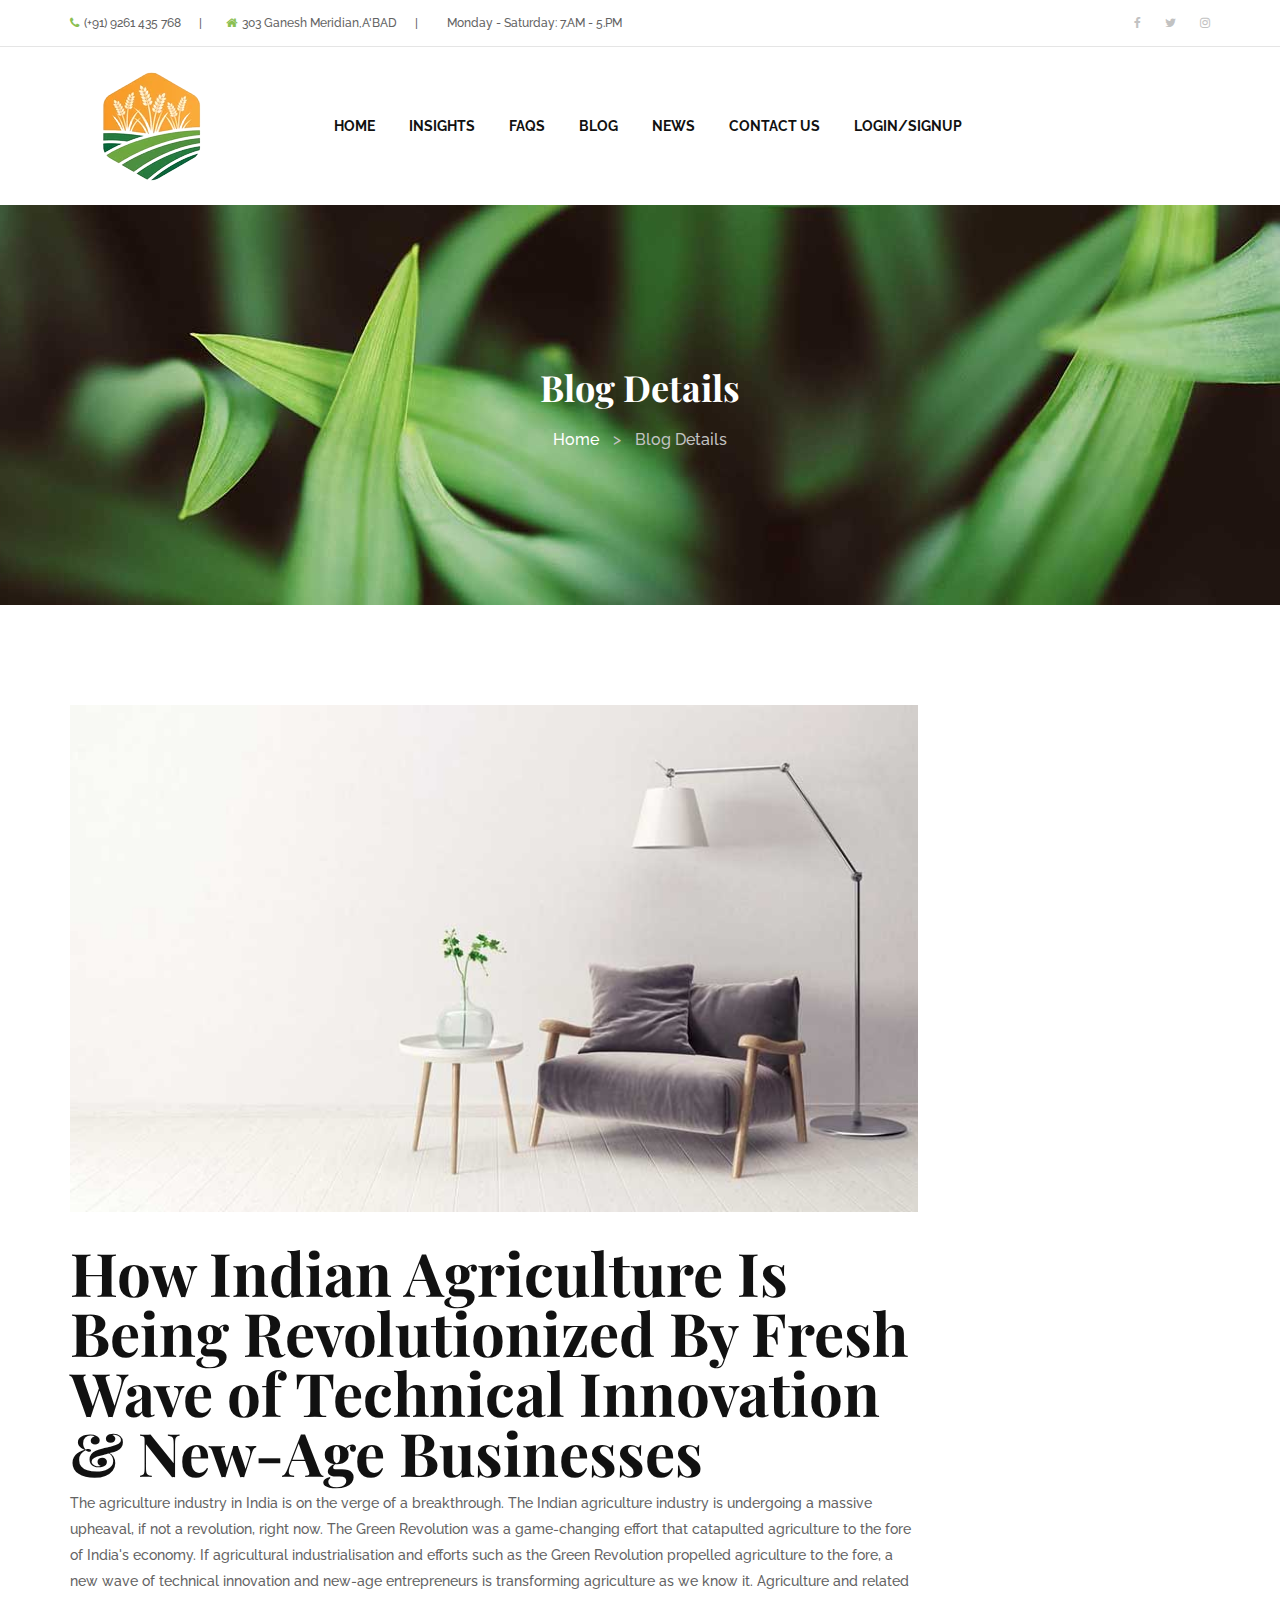
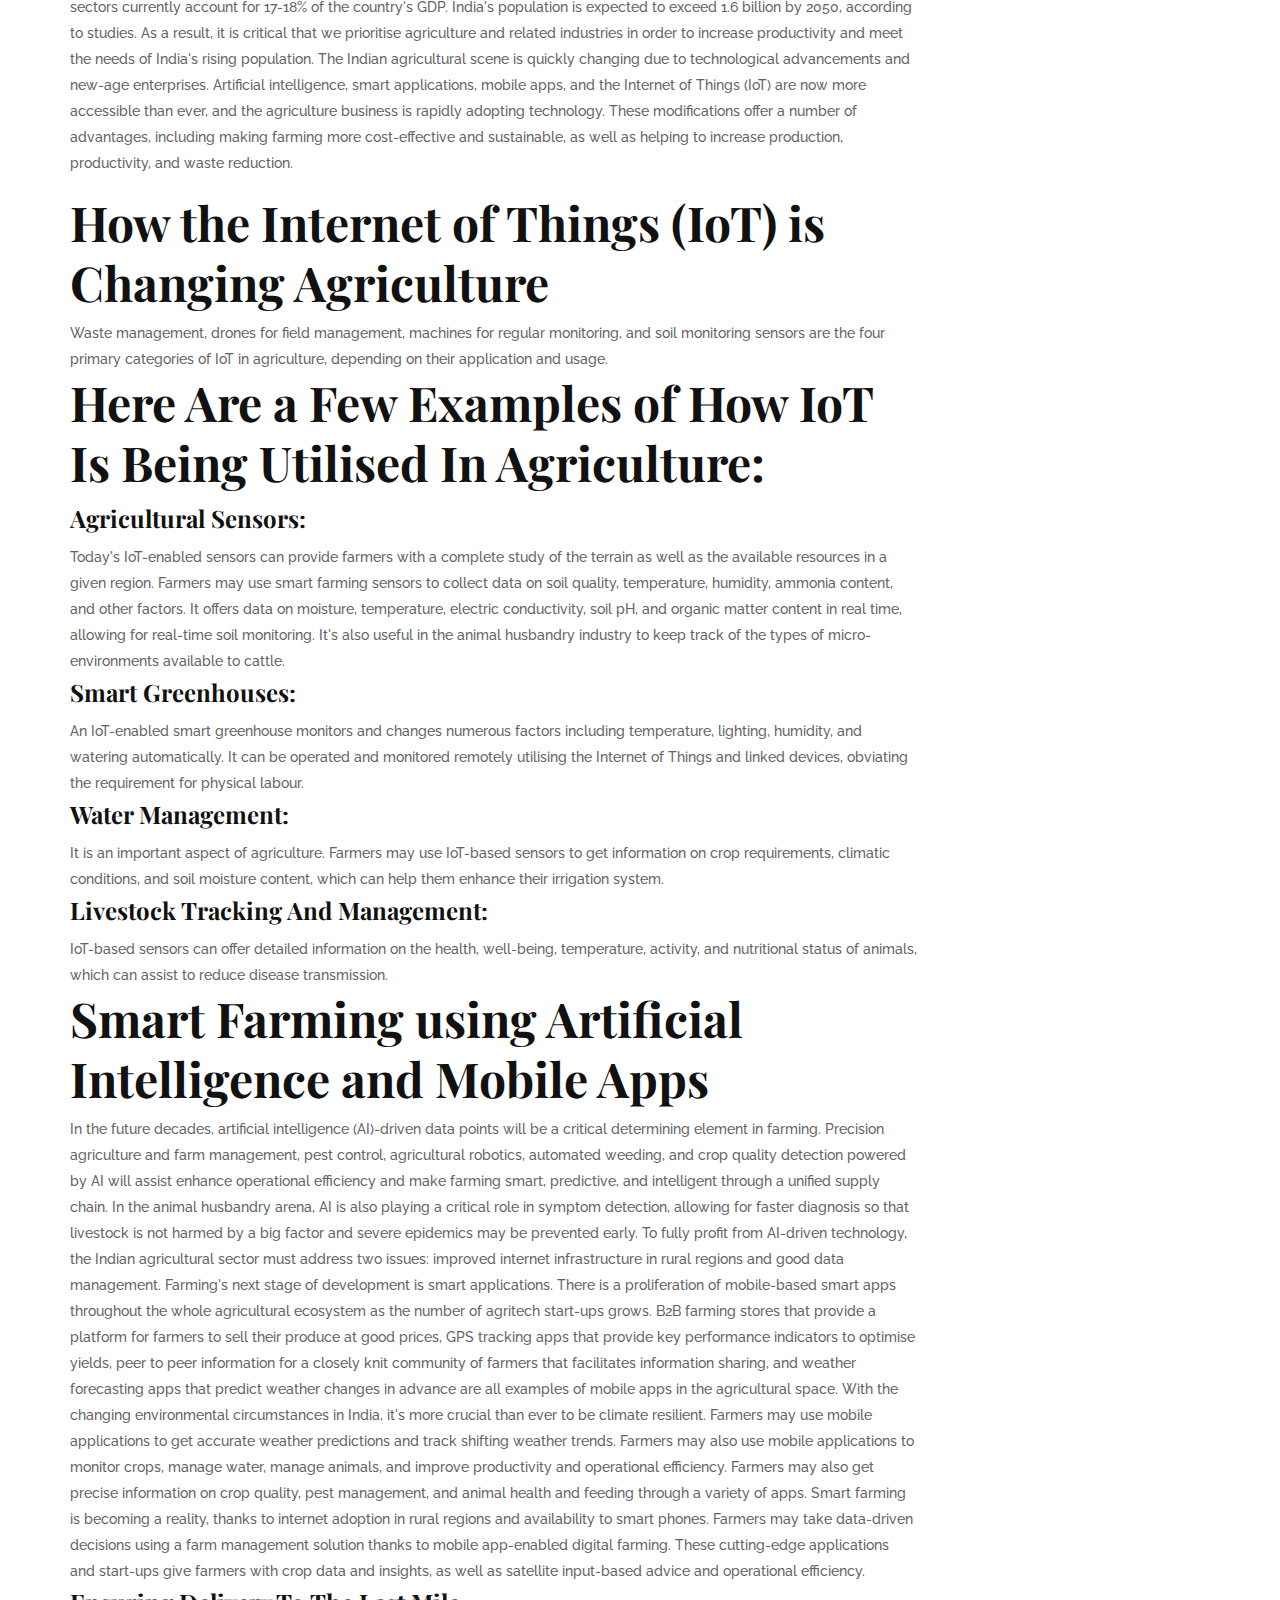
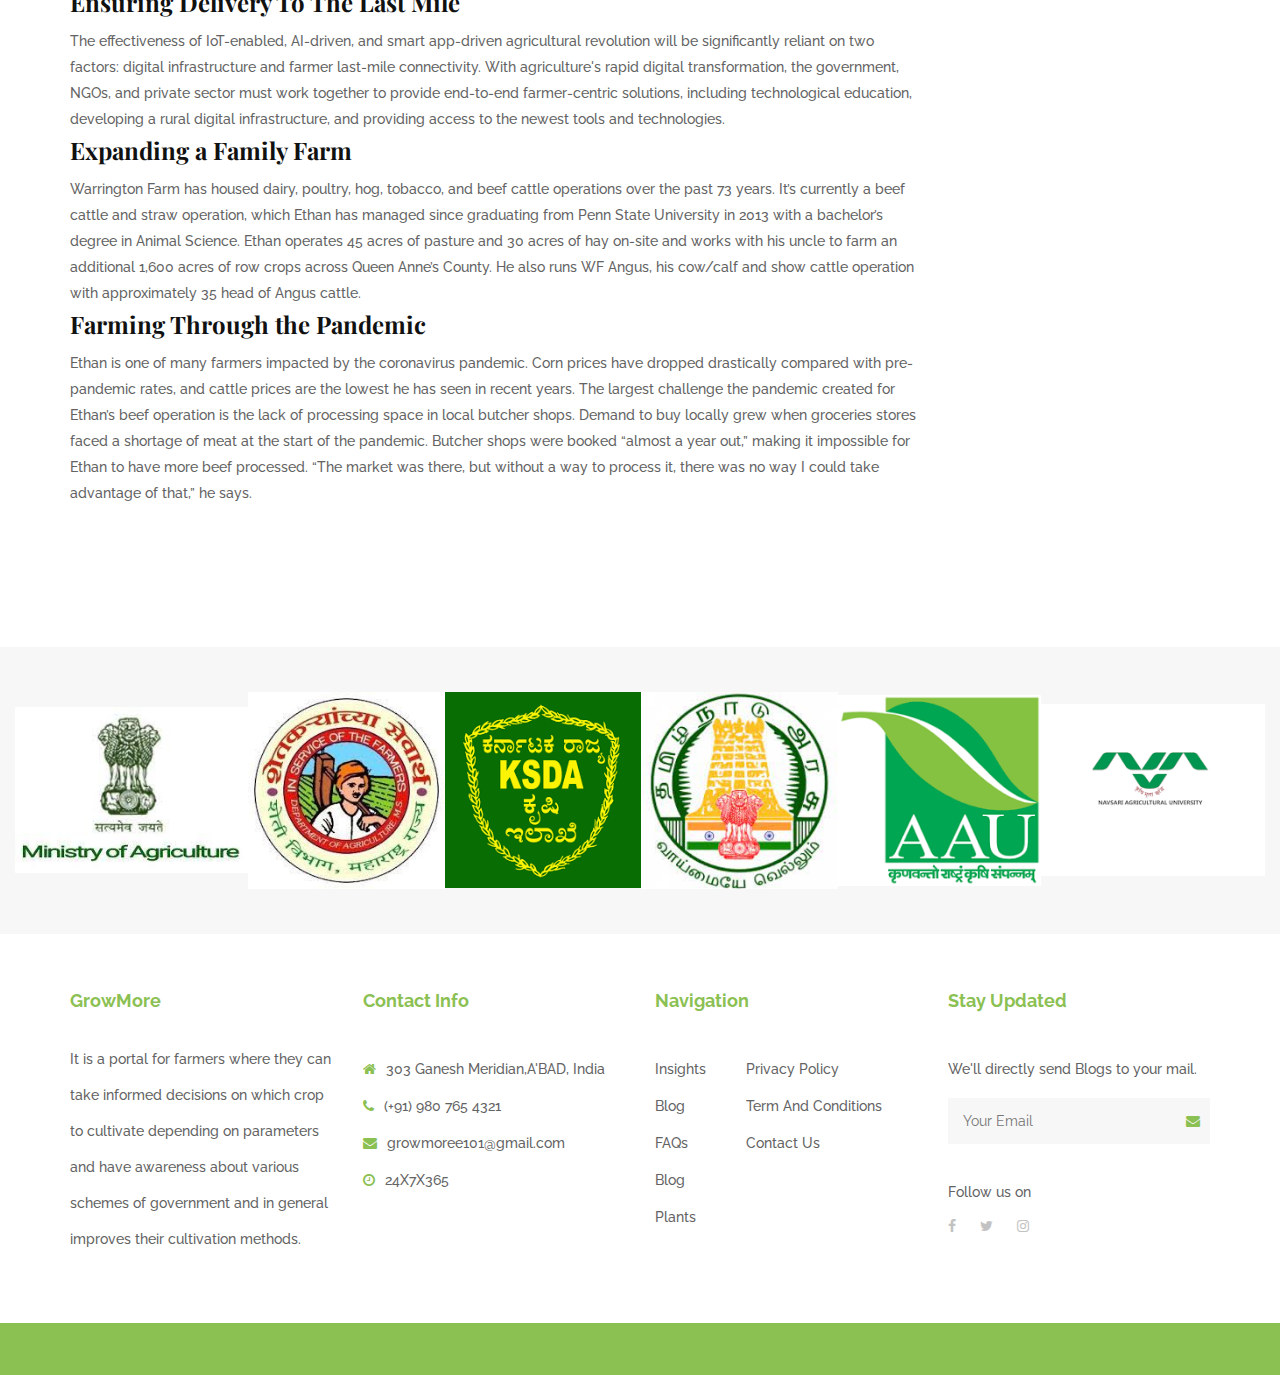
==== 1blog-details.html @ cc414f58 "blog and blog details added" ====
<!doctype html>
<html class="no-js" lang="zxx">

<head>
	<meta charset="utf-8">
	<meta http-equiv="x-ua-compatible" content="ie=edge">
	<title>GrowMore - Blog Details</title>
	<meta name="description" content="">
	<meta name="viewport" content="width=device-width, initial-scale=1, shrink-to-fit=no">

	<link rel="manifest" href="site.html">
	<link rel="apple-touch-icon" href="icon.html">
	<!-- Place favicon.ico in the root directory -->

	<!-- bootstrap v4.0.0 -->
	<link rel="stylesheet" href="assets/css/bootstrap.min.css">
	<!-- fontawesome-icons css -->
	<link rel="stylesheet" href="assets/css/font-awesome.min.css">
	<!-- themify-icons css -->
	<link rel="stylesheet" href="assets/css/themify-icons.css">
	<!-- elegant css -->
	<link rel="stylesheet" href="assets/css/elegant.css">
	<!-- meanmenu css -->
	<link rel="stylesheet" href="assets/css/meanmenu.min.css">
	<!-- animate css -->
	<link rel="stylesheet" href="assets/css/animate.css">
	<!-- venobox css -->
	<link rel="stylesheet" href="assets/css/venobox.css">
	<!-- jquery-ui.min css -->
	<link rel="stylesheet" href="assets/css/jquery-ui.min.css">
	<!-- slick css -->
	<link rel="stylesheet" href="assets/css/slick.css">
	<!-- slick-theme css -->
	<link rel="stylesheet" href="assets/css/slick-theme.css">
	<!-- helper css -->
	<link rel="stylesheet" href="assets/css/helper.css">
	<!-- style css -->
	<link rel="stylesheet" href="style.css">
	<!-- responsive css -->
	<link rel="stylesheet" href="assets/css/responsive.css">
</head>

<body>
  <!--[if lte IE 9]>
    <p class="browserupgrade">You are using an <strong>outdated</strong> browser. Please <a href="https://browsehappy.com/">upgrade your browser</a> to improve your experience and security.</p>
  <![endif]-->

<!--header-area start-->
  	<header class="header-area">
		<!--header-top-->
	  	<div class="header-top d-none d-sm-block">
	  		<div class="container">
	  			<div class="row align-items-center">
	  				<div class="col-sm-9">
	  					<div class="contact-info">
	  						<ul>
	  							<li><i class="fa fa-phone"></i>(+91) 9261 435 768 <span>|</span></li>
	  							<li><i class="fa fa-home"></i>303 Ganesh Meridian,A'BAD  <span>|</span></li>
	  							<li><i class="fa fa-time"></i>Monday - Saturday: 7.AM - 5.PM</li>
	  						</ul>
	  					</div>
	  				</div>
	  				<div class="col-sm-3">
						<div class="social-icons pull-right">
							<a href="#"><i class="fa fa-facebook"></i></a>
							<a href="#"><i class="fa fa-twitter"></i></a>
							<a href="#"><i class="fa fa-instagram"></i></a>
						</div>
					</div>
					</div>
	  			</div>
	  		</div>
	  	</div>
		<!--header-bottom-->
		<div id="sticker" class="header-bottom">
			<div class="container">
				<div class="row align-items-center">
					<div class="col-sm-2">
						<div class="logo">
							<a href="index.html"><img src="assets/images/logowbg.png" alt="logo"></a>
						</div>
					</div>
					<div class="col-sm-8">
						<div class="mainmenu text-center">
							<nav>
								<ul>
									<li><a href="index.html">Home</a></li>
									<li><a href="#">Insights</a>
										<ul class="submenu">
											<li><a href="about.html">About Us</a></li>
											<li><a href="coming-soon.html">Coming Soon</a></li> 
										</ul>
									</li>
									<li><a href="faq.html">FAQs</a></li>
									<li><a href="blog.html">Blog</a>
										<!--ul class="submenu">
											<li><a href="blog.html">All Blogs</a></li>
											<li><a href="blog-details.html">Blog Details</a></li>
										</ul-->
									</li>
									<li><a href="#">News</a></li>
									<li><a href="contact.html">Contact Us</a></li>
									<li><a href="login.html">LOGIN/SIGNUP</a></li>									
								</ul>
							</nav>
						</div>
					</div>

				</div>
			</div>
		</div>
  	</header>
  	<!--header-area end-->
	
	<!--page-banner-area start-->
	<div class="page-banner-area bg-8">
		<div class="container">
			<div class="row align-items-center height-400">
				<div class="col-lg-12">
					<div class="page-banner-text text-center text-white">
						<h2>Blog Details</h2>
						<ul class="site-breadcrumb">
							<li><a href="#">Home</a> <span>></span></li>
							<li>Blog Details</li>
						</ul>
					</div>
				</div>
			</div>
		</div>
	</div>
	<!--banner-area end-->
	
	<!--blog-area start-->
	<div class="blog-area mt-100 sm-mt-80">
		<div class="container">
			<div class="row">
				<div class="col-lg-9 col-md-9 col-sm-12">
					<div class="blog-details">
						<div class="blog-thumb mb-30">
							<img src="assets/images/blog/16.jpg" alt="" />
						</div>
						<div class="blog-details-title">
							<h1>How Indian Agriculture Is Being Revolutionized By Fresh Wave of Technical Innovation & New-Age Businesses</h1>
						</div>
						<div class="blog-details-text">
							<p>The agriculture industry in India is on the verge of a breakthrough. The Indian agriculture industry is undergoing a massive upheaval, if not a revolution, right now. The Green Revolution was a game-changing effort that catapulted agriculture to the fore of India's economy. If agricultural industrialisation and efforts such as the Green Revolution propelled agriculture to the fore, a new wave of technical innovation and new-age entrepreneurs is transforming agriculture as we know it. 

							Agriculture and related sectors currently account for 17-18% of the country's GDP. India's population is expected to exceed 1.6 billion by 2050, according to studies. As a result, it is critical that we prioritise agriculture and related industries in order to increase productivity and meet the needs of India's rising population. 

							The Indian agricultural scene is quickly changing due to technological advancements and new-age enterprises. Artificial intelligence, smart applications, mobile apps, and the Internet of Things (IoT) are now more accessible than ever, and the agriculture business is rapidly adopting technology. These modifications offer a number of advantages, including making farming more cost-effective and sustainable, as well as helping to increase production, productivity, and waste reduction. 

							<h2>How the Internet of Things (IoT) is Changing Agriculture </h2>
							Waste management, drones for field management, machines for regular monitoring, and soil monitoring sensors are the four primary categories of IoT in agriculture, depending on their application and usage. 

							<h2>Here Are a Few Examples of How IoT Is Being Utilised In Agriculture: </h2>
							<h3>Agricultural Sensors:</h3> Today's IoT-enabled sensors can provide farmers with a complete study of the terrain as well as the available resources in a given region. Farmers may use smart farming sensors to collect data on soil quality, temperature, humidity, ammonia content, and other factors. It offers data on moisture, temperature, electric conductivity, soil pH, and organic matter content in real time, allowing for real-time soil monitoring. It's also useful in the animal husbandry industry to keep track of the types of micro-environments available to cattle. 

							<h3>Smart Greenhouses:</h3> An IoT-enabled smart greenhouse monitors and changes numerous factors including temperature, lighting, humidity, and watering automatically. It can be operated and monitored remotely utilising the Internet of Things and linked devices, obviating the requirement for physical labour. 

							<h3>Water Management:</h3> It is an important aspect of agriculture. Farmers may use IoT-based sensors to get information on crop requirements, climatic conditions, and soil moisture content, which can help them enhance their irrigation system. 

							<h3>Livestock Tracking And Management:</h3> IoT-based sensors can offer detailed information on the health, well-being, temperature, activity, and nutritional status of animals, which can assist to reduce disease transmission. 

							<h2>Smart Farming using Artificial Intelligence and Mobile Apps </h2>
							In the future decades, artificial intelligence (AI)-driven data points will be a critical determining element in farming. Precision agriculture and farm management, pest control, agricultural robotics, automated weeding, and crop quality detection powered by AI will assist enhance operational efficiency and make farming smart, predictive, and intelligent through a unified supply chain. In the animal husbandry arena, AI is also playing a critical role in symptom detection, allowing for faster diagnosis so that livestock is not harmed by a big factor and severe epidemics may be prevented early. To fully profit from AI-driven technology, the Indian agricultural sector must address two issues: improved internet infrastructure in rural regions and good data management. 

							Farming's next stage of development is smart applications. There is a proliferation of mobile-based smart apps throughout the whole agricultural ecosystem as the number of agritech start-ups grows. B2B farming stores that provide a platform for farmers to sell their produce at good prices, GPS tracking apps that provide key performance indicators to optimise yields, peer to peer information for a closely knit community of farmers that facilitates information sharing, and weather forecasting apps that predict weather changes in advance are all examples of mobile apps in the agricultural space. 

							With the changing environmental circumstances in India, it's more crucial than ever to be climate resilient. Farmers may use mobile applications to get accurate weather predictions and track shifting weather trends. Farmers may also use mobile applications to monitor crops, manage water, manage animals, and improve productivity and operational efficiency.

							Farmers may also get precise information on crop quality, pest management, and animal health and feeding through a variety of apps. 

							Smart farming is becoming a reality, thanks to internet adoption in rural regions and availability to smart phones. Farmers may take data-driven decisions using a farm management solution thanks to mobile app-enabled digital farming. These cutting-edge applications and start-ups give farmers with crop data and insights, as well as satellite input-based advice and operational efficiency. 

							<h3>Ensuring Delivery To The Last Mile </h3>

							The effectiveness of IoT-enabled, AI-driven, and smart app-driven agricultural revolution will be significantly reliant on two factors: digital infrastructure and farmer last-mile connectivity. With agriculture's rapid digital transformation, the government, NGOs, and private sector must work together to provide end-to-end farmer-centric solutions, including technological education, developing a rural digital infrastructure, and providing access to the newest tools and technologies. 


							<h3>Expanding a Family Farm</h3>

							Warrington Farm has housed dairy, poultry, hog, tobacco, and beef cattle operations over the past 73 years. It’s currently a beef cattle and straw operation, which Ethan has managed since graduating from Penn State University in 2013 with a bachelor’s degree in Animal Science. Ethan operates 45 acres of pasture and 30 acres of hay on-site and works with his uncle to farm an additional 1,600 acres of row crops across Queen Anne’s County. He also runs WF Angus, his cow/calf and show cattle operation with approximately 35 head of Angus cattle.

							<h3>Farming Through the Pandemic</h3>

							Ethan is one of many farmers impacted by the coronavirus pandemic. Corn prices have dropped drastically compared with pre-pandemic rates, and cattle prices are the lowest he has seen in recent years.

							The largest challenge the pandemic created for Ethan’s beef operation is the lack of processing space in local butcher shops. Demand to buy locally grew when groceries stores faced a shortage of meat at the start of the pandemic. Butcher shops were booked “almost a year out,” making it impossible for Ethan to have more beef processed. “The market was there, but without a way to process it, there was no way I could take advantage of that,” he says.</p>
						</div>
					</div>
				</div>
			</div>
		</div>
	</div>
	<!--blog-area end-->
	
	<!--brands-area start-->
	<div class="brand-area mt-110">
		<div class="container-fluid">
			<div class="row">
				<div class="col-sm-12">
					<div class="brand-items">
						<div class="brand-item">
							<a href="#">
								<img class="brand-static" src="assets/images/brands/1.jpg" alt="" />
								<img class="brand-dynamic" src="assets/images/brands/1-hover.png" alt="" />
							</a>
						</div>
						<div class="brand-item">
							<a href="#">
								<img class="brand-static" src="assets/images/brands/2.png" alt="" />
								<img class="brand-dynamic" src="assets/images/brands/2-hover.png" alt="" />
							</a>
						</div>
						<div class="brand-item">
							<a href="#">
								<img class="brand-static" src="assets/images/brands/3.png" alt="" />
								<img class="brand-dynamic" src="assets/images/brands/3-hover.png" alt="" />
							</a>
						</div>
						<div class="brand-item">
							<a href="#">
								<img class="brand-static" src="assets/images/brands/4.jpg" alt="" />
								<img class="brand-dynamic" src="assets/images/brands/4-hover.png" alt="" />
							</a>
						</div>
						<div class="brand-item">
							<a href="#">
								<img class="brand-static" src="assets/images/brands/5.png" alt="" />
								<img class="brand-dynamic" src="assets/images/brands/5-hover.png" alt="" />
							</a>
						</div>
						<div class="brand-item">
							<a href="#">
								<img class="brand-static" src="assets/images/brands/6.png" alt="" />
								<img class="brand-dynamic" src="assets/images/brands/6-hover.png" alt="" />
							</a>
						</div>
						<!--<div class="brand-item">
							<a href="#">
								<img class="brand-static" src="assets/images/brands/7.png" alt="" />
								<img class="brand-dynamic" src="assets/images/brands/7-hover.png" alt="" />
							</a>
						</div>
						<div class="brand-item">
							<a href="#">
								<img class="brand-static" src="assets/images/brands/8.png" alt="" />
								<img class="brand-dynamic" src="assets/images/brands/8-hover.png" alt="" />
							</a>
						</div>-->
					</div>
				</div>
			</div>
		</div>
	</div>
	<!--brands-area end-->
	
	<!--footer-area start-->
	<footer class="footer-area">
		<!--footer-top-->
		<div class="footer-widgets">
			<div class="container">
				<div class="row">
					<div class="col-lg-3 col-sm-6">
						<div class="footer-widget style-2">
							<h4>GrowMore</h4>
							<div class="about-widget">
								<p>It is a portal for farmers where they can take informed decisions on which crop to cultivate depending on parameters and have awareness about various schemes of government and in general improves their cultivation methods.</p>
							</div>
						</div>
					</div>
					<div class="col-lg-3 col-sm-6">
						<div class="footer-widget style-2">
							<h4>Contact Info</h4>
							<div class="contact-info style-3">
								<ul>
									<li><i class="fa fa-home"></i>303 Ganesh Meridian,A'BAD, India</li>
									<li><i class="fa fa-phone"></i>(+91) 980 765 4321</li>
									<li><i class="fa fa-envelope"></i>growmoree101@gmail.com</li>
									<li><i class="fa fa-clock-o"></i>24X7X365</li>
								</ul>
							</div>
						</div>
					</div>
					<div class="col-lg-3 col-sm-6">
						<div class="footer-widget style-2">
							<h4>Navigation</h4>
							<div class="fooer-menu">
								<ul class="mr-40">
									<li><a href="#">Insights</a></li>
									<li><a href="#">Blog</a></li>
									<li><a href="#">FAQs</a></li>
									<li><a href="#">Blog</a></li>
									<li><a href="#">Plants</a></li>
								</ul>
								<ul>
									<li><a href="#">Privacy Policy</a></li>
									<li><a href="#">Term And Conditions</a></li>
									<li><a href="#">Contact Us</a></li>
								</ul>
							</div>
						</div>
					</div>
					<div class="col-lg-3 col-sm-6">
						<div class="footer-widget style-2">
							<h4>Stay Updated</h4>
							<p>We'll directly send Blogs to your mail.</p>
							<div class="subscribe-form style-3 fix">
								<input type="email" placeholder="Your Email" />
								<button><i class="fa fa-envelope"></i></button>
							</div>
							<div class="social-icons style-3 mt-35">
								<p>Follow us on</p>
								<a href="#"><i class="fa fa-facebook"></i></a>
								<a href="#"><i class="fa fa-twitter"></i></a>
								<a href="#"><i class="fa fa-instagram"></i></a>
							</div>
						</div>
					</div>
				</div>
			</div>
		</div>
		<!--footer copyright-->
		<div class="footer-copyright">
			<div class="container">
				<div class="row">
					<div class="col-sm-12">
						<p><a href="templatespint.net">All copyrights reserved by G29-GrowMore team</a></p>
					</div>
				</div>
			</div>
		</div>
	</footer>
	<!--footer-area end-->
  
	<!-- modernizr js -->
	<script src="assets/js/vendor/modernizr-3.6.0.min.js"></script>
	<!-- jquery-1.12.0 version -->
	<script src="assets/js/vendor/jquery-1.12.0.min.js"></script>
	<!-- bootstra.min js -->
	<script src="assets/js/bootstrap.min.js"></script>
	<!-- meanmenu js -->
	<script src="assets/js/jquery.meanmenu.min.js"></script>
	<!-- easing js -->
	<script src="assets/js/jquery.easing.min.js"></script>
	<!---venobox-js-->
	<script src="assets/js/venobox.min.js"></script>
	<!---slick-js-->
	<script src="assets/js/slick.min.js"></script>
	<!---waypoints-js-->
	<script src="assets/js/waypoints.js"></script>
	<!---counterup-js-->
	<script src="assets/js/jquery.counterup.min.js"></script>
	<!---isotop-js-->
	<script src="assets/js/isotope.pkgd.min.js"></script>
	<!-- jquery-ui js -->
	<script src="assets/js/jquery-ui.min.js"></script>
	<!-- jquery.countdown js -->
	<script src="assets/js/jquery.countdown.min.js"></script>
	<!-- plugins js -->
	<script src="assets/js/plugins.js"></script>
	<!-- main js -->
	<script src="assets/js/main.js"></script>
  
</body>

</html>
---- assets/css/themify-icons.css ----
@font-face {
	font-family: 'themify';
	src:url('../fonts/themify9f24.eot?-fvbane');
	src:url('../fonts/themifyd41d.eot?#iefix-fvbane') format('embedded-opentype'),
		url('../fonts/themify9f24.woff?-fvbane') format('woff'),
		url('../fonts/themify9f24.ttf?-fvbane') format('truetype'),
		url('../fonts/themify9f24.svg?-fvbane#themify') format('svg');
	font-weight: normal;
	font-style: normal;
}

[class^="ti-"], [class*=" ti-"] {
	font-family: 'themify';
	speak: none;
	font-style: normal;
	font-weight: normal;
	font-variant: normal;
	text-transform: none;
	line-height: 1;

	/* Better Font Rendering =========== */
	-webkit-font-smoothing: antialiased;
	-moz-osx-font-smoothing: grayscale;
}

.ti-wand:before {
	content: "\e600";
}
.ti-volume:before {
	content: "\e601";
}
.ti-user:before {
	content: "\e602";
}
.ti-unlock:before {
	content: "\e603";
}
.ti-unlink:before {
	content: "\e604";
}
.ti-trash:before {
	content: "\e605";
}
.ti-thought:before {
	content: "\e606";
}
.ti-target:before {
	content: "\e607";
}
.ti-tag:before {
	content: "\e608";
}
.ti-tablet:before {
	content: "\e609";
}
.ti-star:before {
	content: "\e60a";
}
.ti-spray:before {
	content: "\e60b";
}
.ti-signal:before {
	content: "\e60c";
}
.ti-shopping-cart:before {
	content: "\e60d";
}
.ti-shopping-cart-full:before {
	content: "\e60e";
}
.ti-settings:before {
	content: "\e60f";
}
.ti-search:before {
	content: "\e610";
}
.ti-zoom-in:before {
	content: "\e611";
}
.ti-zoom-out:before {
	content: "\e612";
}
.ti-cut:before {
	content: "\e613";
}
.ti-ruler:before {
	content: "\e614";
}
.ti-ruler-pencil:before {
	content: "\e615";
}
.ti-ruler-alt:before {
	content: "\e616";
}
.ti-bookmark:before {
	content: "\e617";
}
.ti-bookmark-alt:before {
	content: "\e618";
}
.ti-reload:before {
	content: "\e619";
}
.ti-plus:before {
	content: "\e61a";
}
.ti-pin:before {
	content: "\e61b";
}
.ti-pencil:before {
	content: "\e61c";
}
.ti-pencil-alt:before {
	content: "\e61d";
}
.ti-paint-roller:before {
	content: "\e61e";
}
.ti-paint-bucket:before {
	content: "\e61f";
}
.ti-na:before {
	content: "\e620";
}
.ti-mobile:before {
	content: "\e621";
}
.ti-minus:before {
	content: "\e622";
}
.ti-medall:before {
	content: "\e623";
}
.ti-medall-alt:before {
	content: "\e624";
}
.ti-marker:before {
	content: "\e625";
}
.ti-marker-alt:before {
	content: "\e626";
}
.ti-arrow-up:before {
	content: "\e627";
}
.ti-arrow-right:before {
	content: "\e628";
}
.ti-arrow-left:before {
	content: "\e629";
}
.ti-arrow-down:before {
	content: "\e62a";
}
.ti-lock:before {
	content: "\e62b";
}
.ti-location-arrow:before {
	content: "\e62c";
}
.ti-link:before {
	content: "\e62d";
}
.ti-layout:before {
	content: "\e62e";
}
.ti-layers:before {
	content: "\e62f";
}
.ti-layers-alt:before {
	content: "\e630";
}
.ti-key:before {
	content: "\e631";
}
.ti-import:before {
	content: "\e632";
}
.ti-image:before {
	content: "\e633";
}
.ti-heart:before {
	content: "\e634";
}
.ti-heart-broken:before {
	content: "\e635";
}
.ti-hand-stop:before {
	content: "\e636";
}
.ti-hand-open:before {
	content: "\e637";
}
.ti-hand-drag:before {
	content: "\e638";
}
.ti-folder:before {
	content: "\e639";
}
.ti-flag:before {
	content: "\e63a";
}
.ti-flag-alt:before {
	content: "\e63b";
}
.ti-flag-alt-2:before {
	content: "\e63c";
}
.ti-eye:before {
	content: "\e63d";
}
.ti-export:before {
	content: "\e63e";
}
.ti-exchange-vertical:before {
	content: "\e63f";
}
.ti-desktop:before {
	content: "\e640";
}
.ti-cup:before {
	content: "\e641";
}
.ti-crown:before {
	content: "\e642";
}
.ti-comments:before {
	content: "\e643";
}
.ti-comment:before {
	content: "\e644";
}
.ti-comment-alt:before {
	content: "\e645";
}
.ti-close:before {
	content: "\e646";
}
.ti-clip:before {
	content: "\e647";
}
.ti-angle-up:before {
	content: "\e648";
}
.ti-angle-right:before {
	content: "\e649";
}
.ti-angle-left:before {
	content: "\e64a";
}
.ti-angle-down:before {
	content: "\e64b";
}
.ti-check:before {
	content: "\e64c";
}
.ti-check-box:before {
	content: "\e64d";
}
.ti-camera:before {
	content: "\e64e";
}
.ti-announcement:before {
	content: "\e64f";
}
.ti-brush:before {
	content: "\e650";
}
.ti-briefcase:before {
	content: "\e651";
}
.ti-bolt:before {
	content: "\e652";
}
.ti-bolt-alt:before {
	content: "\e653";
}
.ti-blackboard:before {
	content: "\e654";
}
.ti-bag:before {
	content: "\e655";
}
.ti-move:before {
	content: "\e656";
}
.ti-arrows-vertical:before {
	content: "\e657";
}
.ti-arrows-horizontal:before {
	content: "\e658";
}
.ti-fullscreen:before {
	content: "\e659";
}
.ti-arrow-top-right:before {
	content: "\e65a";
}
.ti-arrow-top-left:before {
	content: "\e65b";
}
.ti-arrow-circle-up:before {
	content: "\e65c";
}
.ti-arrow-circle-right:before {
	content: "\e65d";
}
.ti-arrow-circle-left:before {
	content: "\e65e";
}
.ti-arrow-circle-down:before {
	content: "\e65f";
}
.ti-angle-double-up:before {
	content: "\e660";
}
.ti-angle-double-right:before {
	content: "\e661";
}
.ti-angle-double-left:before {
	content: "\e662";
}
.ti-angle-double-down:before {
	content: "\e663";
}
.ti-zip:before {
	content: "\e664";
}
.ti-world:before {
	content: "\e665";
}
.ti-wheelchair:before {
	content: "\e666";
}
.ti-view-list:before {
	content: "\e667";
}
.ti-view-list-alt:before {
	content: "\e668";
}
.ti-view-grid:before {
	content: "\e669";
}
.ti-uppercase:before {
	content: "\e66a";
}
.ti-upload:before {
	content: "\e66b";
}
.ti-underline:before {
	content: "\e66c";
}
.ti-truck:before {
	content: "\e66d";
}
.ti-timer:before {
	content: "\e66e";
}
.ti-ticket:before {
	content: "\e66f";
}
.ti-thumb-up:before {
	content: "\e670";
}
.ti-thumb-down:before {
	content: "\e671";
}
.ti-text:before {
	content: "\e672";
}
.ti-stats-up:before {
	content: "\e673";
}
.ti-stats-down:before {
	content: "\e674";
}
.ti-split-v:before {
	content: "\e675";
}
.ti-split-h:before {
	content: "\e676";
}
.ti-smallcap:before {
	content: "\e677";
}
.ti-shine:before {
	content: "\e678";
}
.ti-shift-right:before {
	content: "\e679";
}
.ti-shift-left:before {
	content: "\e67a";
}
.ti-shield:before {
	content: "\e67b";
}
.ti-notepad:before {
	content: "\e67c";
}
.ti-server:before {
	content: "\e67d";
}
.ti-quote-right:before {
	content: "\e67e";
}
.ti-quote-left:before {
	content: "\e67f";
}
.ti-pulse:before {
	content: "\e680";
}
.ti-printer:before {
	content: "\e681";
}
.ti-power-off:before {
	content: "\e682";
}
.ti-plug:before {
	content: "\e683";
}
.ti-pie-chart:before {
	content: "\e684";
}
.ti-paragraph:before {
	content: "\e685";
}
.ti-panel:before {
	content: "\e686";
}
.ti-package:before {
	content: "\e687";
}
.ti-music:before {
	content: "\e688";
}
.ti-music-alt:before {
	content: "\e689";
}
.ti-mouse:before {
	content: "\e68a";
}
.ti-mouse-alt:before {
	content: "\e68b";
}
.ti-money:before {
	content: "\e68c";
}
.ti-microphone:before {
	content: "\e68d";
}
.ti-menu:before {
	content: "\e68e";
}
.ti-menu-alt:before {
	content: "\e68f";
}
.ti-map:before {
	content: "\e690";
}
.ti-map-alt:before {
	content: "\e691";
}
.ti-loop:before {
	content: "\e692";
}
.ti-location-pin:before {
	content: "\e693";
}
.ti-list:before {
	content: "\e694";
}
.ti-light-bulb:before {
	content: "\e695";
}
.ti-Italic:before {
	content: "\e696";
}
.ti-info:before {
	content: "\e697";
}
.ti-infinite:before {
	content: "\e698";
}
.ti-id-badge:before {
	content: "\e699";
}
.ti-hummer:before {
	content: "\e69a";
}
.ti-home:before {
	content: "\e69b";
}
.ti-help:before {
	content: "\e69c";
}
.ti-headphone:before {
	content: "\e69d";
}
.ti-harddrives:before {
	content: "\e69e";
}
.ti-harddrive:before {
	content: "\e69f";
}
.ti-gift:before {
	content: "\e6a0";
}
.ti-game:before {
	content: "\e6a1";
}
.ti-filter:before {
	content: "\e6a2";
}
.ti-files:before {
	content: "\e6a3";
}
.ti-file:before {
	content: "\e6a4";
}
.ti-eraser:before {
	content: "\e6a5";
}
.ti-envelope:before {
	content: "\e6a6";
}
.ti-download:before {
	content: "\e6a7";
}
.ti-direction:before {
	content: "\e6a8";
}
.ti-direction-alt:before {
	content: "\e6a9";
}
.ti-dashboard:before {
	content: "\e6aa";
}
.ti-control-stop:before {
	content: "\e6ab";
}
.ti-control-shuffle:before {
	content: "\e6ac";
}
.ti-control-play:before {
	content: "\e6ad";
}
.ti-control-pause:before {
	content: "\e6ae";
}
.ti-control-forward:before {
	content: "\e6af";
}
.ti-control-backward:before {
	content: "\e6b0";
}
.ti-cloud:before {
	content: "\e6b1";
}
.ti-cloud-up:before {
	content: "\e6b2";
}
.ti-cloud-down:before {
	content: "\e6b3";
}
.ti-clipboard:before {
	content: "\e6b4";
}
.ti-car:before {
	content: "\e6b5";
}
.ti-calendar:before {
	content: "\e6b6";
}
.ti-book:before {
	content: "\e6b7";
}
.ti-bell:before {
	content: "\e6b8";
}
.ti-basketball:before {
	content: "\e6b9";
}
.ti-bar-chart:before {
	content: "\e6ba";
}
.ti-bar-chart-alt:before {
	content: "\e6bb";
}
.ti-back-right:before {
	content: "\e6bc";
}
.ti-back-left:before {
	content: "\e6bd";
}
.ti-arrows-corner:before {
	content: "\e6be";
}
.ti-archive:before {
	content: "\e6bf";
}
.ti-anchor:before {
	content: "\e6c0";
}
.ti-align-right:before {
	content: "\e6c1";
}
.ti-align-left:before {
	content: "\e6c2";
}
.ti-align-justify:before {
	content: "\e6c3";
}
.ti-align-center:before {
	content: "\e6c4";
}
.ti-alert:before {
	content: "\e6c5";
}
.ti-alarm-clock:before {
	content: "\e6c6";
}
.ti-agenda:before {
	content: "\e6c7";
}
.ti-write:before {
	content: "\e6c8";
}
.ti-window:before {
	content: "\e6c9";
}
.ti-widgetized:before {
	content: "\e6ca";
}
.ti-widget:before {
	content: "\e6cb";
}
.ti-widget-alt:before {
	content: "\e6cc";
}
.ti-wallet:before {
	content: "\e6cd";
}
.ti-video-clapper:before {
	content: "\e6ce";
}
.ti-video-camera:before {
	content: "\e6cf";
}
.ti-vector:before {
	content: "\e6d0";
}
.ti-themify-logo:before {
	content: "\e6d1";
}
.ti-themify-favicon:before {
	content: "\e6d2";
}
.ti-themify-favicon-alt:before {
	content: "\e6d3";
}
.ti-support:before {
	content: "\e6d4";
}
.ti-stamp:before {
	content: "\e6d5";
}
.ti-split-v-alt:before {
	content: "\e6d6";
}
.ti-slice:before {
	content: "\e6d7";
}
.ti-shortcode:before {
	content: "\e6d8";
}
.ti-shift-right-alt:before {
	content: "\e6d9";
}
.ti-shift-left-alt:before {
	content: "\e6da";
}
.ti-ruler-alt-2:before {
	content: "\e6db";
}
.ti-receipt:before {
	content: "\e6dc";
}
.ti-pin2:before {
	content: "\e6dd";
}
.ti-pin-alt:before {
	content: "\e6de";
}
.ti-pencil-alt2:before {
	content: "\e6df";
}
.ti-palette:before {
	content: "\e6e0";
}
.ti-more:before {
	content: "\e6e1";
}
.ti-more-alt:before {
	content: "\e6e2";
}
.ti-microphone-alt:before {
	content: "\e6e3";
}
.ti-magnet:before {
	content: "\e6e4";
}
.ti-line-double:before {
	content: "\e6e5";
}
.ti-line-dotted:before {
	content: "\e6e6";
}
.ti-line-dashed:before {
	content: "\e6e7";
}
.ti-layout-width-full:before {
	content: "\e6e8";
}
.ti-layout-width-default:before {
	content: "\e6e9";
}
.ti-layout-width-default-alt:before {
	content: "\e6ea";
}
.ti-layout-tab:before {
	content: "\e6eb";
}
.ti-layout-tab-window:before {
	content: "\e6ec";
}
.ti-layout-tab-v:before {
	content: "\e6ed";
}
.ti-layout-tab-min:before {
	content: "\e6ee";
}
.ti-layout-slider:before {
	content: "\e6ef";
}
.ti-layout-slider-alt:before {
	content: "\e6f0";
}
.ti-layout-sidebar-right:before {
	content: "\e6f1";
}
.ti-layout-sidebar-none:before {
	content: "\e6f2";
}
.ti-layout-sidebar-left:before {
	content: "\e6f3";
}
.ti-layout-placeholder:before {
	content: "\e6f4";
}
.ti-layout-menu:before {
	content: "\e6f5";
}
.ti-layout-menu-v:before {
	content: "\e6f6";
}
.ti-layout-menu-separated:before {
	content: "\e6f7";
}
.ti-layout-menu-full:before {
	content: "\e6f8";
}
.ti-layout-media-right-alt:before {
	content: "\e6f9";
}
.ti-layout-media-right:before {
	content: "\e6fa";
}
.ti-layout-media-overlay:before {
	content: "\e6fb";
}
.ti-layout-media-overlay-alt:before {
	content: "\e6fc";
}
.ti-layout-media-overlay-alt-2:before {
	content: "\e6fd";
}
.ti-layout-media-left-alt:before {
	content: "\e6fe";
}
.ti-layout-media-left:before {
	content: "\e6ff";
}
.ti-layout-media-center-alt:before {
	content: "\e700";
}
.ti-layout-media-center:before {
	content: "\e701";
}
.ti-layout-list-thumb:before {
	content: "\e702";
}
.ti-layout-list-thumb-alt:before {
	content: "\e703";
}
.ti-layout-list-post:before {
	content: "\e704";
}
.ti-layout-list-large-image:before {
	content: "\e705";
}
.ti-layout-line-solid:before {
	content: "\e706";
}
.ti-layout-grid4:before {
	content: "\e707";
}
.ti-layout-grid3:before {
	content: "\e708";
}
.ti-layout-grid2:before {
	content: "\e709";
}
.ti-layout-grid2-thumb:before {
	content: "\e70a";
}
.ti-layout-cta-right:before {
	content: "\e70b";
}
.ti-layout-cta-left:before {
	content: "\e70c";
}
.ti-layout-cta-center:before {
	content: "\e70d";
}
.ti-layout-cta-btn-right:before {
	content: "\e70e";
}
.ti-layout-cta-btn-left:before {
	content: "\e70f";
}
.ti-layout-column4:before {
	content: "\e710";
}
.ti-layout-column3:before {
	content: "\e711";
}
.ti-layout-column2:before {
	content: "\e712";
}
.ti-layout-accordion-separated:before {
	content: "\e713";
}
.ti-layout-accordion-merged:before {
	content: "\e714";
}
.ti-layout-accordion-list:before {
	content: "\e715";
}
.ti-ink-pen:before {
	content: "\e716";
}
.ti-info-alt:before {
	content: "\e717";
}
.ti-help-alt:before {
	content: "\e718";
}
.ti-headphone-alt:before {
	content: "\e719";
}
.ti-hand-point-up:before {
	content: "\e71a";
}
.ti-hand-point-right:before {
	content: "\e71b";
}
.ti-hand-point-left:before {
	content: "\e71c";
}
.ti-hand-point-down:before {
	content: "\e71d";
}
.ti-gallery:before {
	content: "\e71e";
}
.ti-face-smile:before {
	content: "\e71f";
}
.ti-face-sad:before {
	content: "\e720";
}
.ti-credit-card:before {
	content: "\e721";
}
.ti-control-skip-forward:before {
	content: "\e722";
}
.ti-control-skip-backward:before {
	content: "\e723";
}
.ti-control-record:before {
	content: "\e724";
}
.ti-control-eject:before {
	content: "\e725";
}
.ti-comments-smiley:before {
	content: "\e726";
}
.ti-brush-alt:before {
	content: "\e727";
}
.ti-youtube:before {
	content: "\e728";
}
.ti-vimeo:before {
	content: "\e729";
}
.ti-twitter:before {
	content: "\e72a";
}
.ti-time:before {
	content: "\e72b";
}
.ti-tumblr:before {
	content: "\e72c";
}
.ti-skype:before {
	content: "\e72d";
}
.ti-share:before {
	content: "\e72e";
}
.ti-share-alt:before {
	content: "\e72f";
}
.ti-rocket:before {
	content: "\e730";
}
.ti-pinterest:before {
	content: "\e731";
}
.ti-new-window:before {
	content: "\e732";
}
.ti-microsoft:before {
	content: "\e733";
}
.ti-list-ol:before {
	content: "\e734";
}
.ti-linkedin:before {
	content: "\e735";
}
.ti-layout-sidebar-2:before {
	content: "\e736";
}
.ti-layout-grid4-alt:before {
	content: "\e737";
}
.ti-layout-grid3-alt:before {
	content: "\e738";
}
.ti-layout-grid2-alt:before {
	content: "\e739";
}
.ti-layout-column4-alt:before {
	content: "\e73a";
}
.ti-layout-column3-alt:before {
	content: "\e73b";
}
.ti-layout-column2-alt:before {
	content: "\e73c";
}
.ti-instagram:before {
	content: "\e73d";
}
.ti-google:before {
	content: "\e73e";
}
.ti-github:before {
	content: "\e73f";
}
.ti-flickr:before {
	content: "\e740";
}
.ti-facebook:before {
	content: "\e741";
}
.ti-dropbox:before {
	content: "\e742";
}
.ti-dribbble:before {
	content: "\e743";
}
.ti-apple:before {
	content: "\e744";
}
.ti-android:before {
	content: "\e745";
}
.ti-save:before {
	content: "\e746";
}
.ti-save-alt:before {
	content: "\e747";
}
.ti-yahoo:before {
	content: "\e748";
}
.ti-wordpress:before {
	content: "\e749";
}
.ti-vimeo-alt:before {
	content: "\e74a";
}
.ti-twitter-alt:before {
	content: "\e74b";
}
.ti-tumblr-alt:before {
	content: "\e74c";
}
.ti-trello:before {
	content: "\e74d";
}
.ti-stack-overflow:before {
	content: "\e74e";
}
.ti-soundcloud:before {
	content: "\e74f";
}
.ti-sharethis:before {
	content: "\e750";
}
.ti-sharethis-alt:before {
	content: "\e751";
}
.ti-reddit:before {
	content: "\e752";
}
.ti-pinterest-alt:before {
	content: "\e753";
}
.ti-microsoft-alt:before {
	content: "\e754";
}
.ti-linux:before {
	content: "\e755";
}
.ti-jsfiddle:before {
	content: "\e756";
}
.ti-joomla:before {
	content: "\e757";
}
.ti-html5:before {
	content: "\e758";
}
.ti-flickr-alt:before {
	content: "\e759";
}
.ti-email:before {
	content: "\e75a";
}
.ti-drupal:before {
	content: "\e75b";
}
.ti-dropbox-alt:before {
	content: "\e75c";
}
.ti-css3:before {
	content: "\e75d";
}
.ti-rss:before {
	content: "\e75e";
}
.ti-rss-alt:before {
	content: "\e75f";
}
---- assets/css/elegant.css ----
@font-face {
	font-family: 'ElegantIcons';
	src:url('../fonts/ElegantIcons.eot');
	src:url('../fonts/ElegantIconsd41d.eot?#iefix') format('embedded-opentype'),
		url('../fonts/ElegantIcons.woff') format('woff'),
		url('../fonts/ElegantIcons.ttf') format('truetype'),
		url('../fonts/ElegantIcons.svg#ElegantIcons') format('svg');
	font-weight: normal;
	font-style: normal;
}

/* Use the following CSS code if you want to use data attributes for inserting your icons */
[data-icon]:before {
	font-family: 'ElegantIcons';
	content: attr(data-icon);
	speak: none;
	font-weight: normal;
	font-variant: normal;
	text-transform: none;
	line-height: 1;
	-webkit-font-smoothing: antialiased;
	-moz-osx-font-smoothing: grayscale;
}

/* Use the following CSS code if you want to have a class per icon */
/*
Instead of a list of all class selectors,
you can use the generic selector below, but it's slower:
[class*="your-class-prefix"] {
*/
.arrow_up, .arrow_down, .arrow_left, .arrow_right, .arrow_left-up, .arrow_right-up, .arrow_right-down, .arrow_left-down, .arrow-up-down, .arrow_up-down_alt, .arrow_left-right_alt, .arrow_left-right, .arrow_expand_alt2, .arrow_expand_alt, .arrow_condense, .arrow_expand, .arrow_move, .arrow_carrot-up, .arrow_carrot-down, .arrow_carrot-left, .arrow_carrot-right, .arrow_carrot-2up, .arrow_carrot-2down, .arrow_carrot-2left, .arrow_carrot-2right, .arrow_carrot-up_alt2, .arrow_carrot-down_alt2, .arrow_carrot-left_alt2, .arrow_carrot-right_alt2, .arrow_carrot-2up_alt2, .arrow_carrot-2down_alt2, .arrow_carrot-2left_alt2, .arrow_carrot-2right_alt2, .arrow_triangle-up, .arrow_triangle-down, .arrow_triangle-left, .arrow_triangle-right, .arrow_triangle-up_alt2, .arrow_triangle-down_alt2, .arrow_triangle-left_alt2, .arrow_triangle-right_alt2, .arrow_back, .icon_minus-06, .icon_plus, .icon_close, .icon_check, .icon_minus_alt2, .icon_plus_alt2, .icon_close_alt2, .icon_check_alt2, .icon_zoom-out_alt, .icon_zoom-in_alt, .icon_search, .icon_box-empty, .icon_box-selected, .icon_minus-box, .icon_plus-box, .icon_box-checked, .icon_circle-empty, .icon_circle-slelected, .icon_stop_alt2, .icon_stop, .icon_pause_alt2, .icon_pause, .icon_menu, .icon_menu-square_alt2, .icon_menu-circle_alt2, .icon_ul, .icon_ol, .icon_adjust-horiz, .icon_adjust-vert, .icon_document_alt, .icon_documents_alt, .icon_pencil, .icon_pencil-edit_alt, .icon_pencil-edit, .icon_folder-alt, .icon_folder-open_alt, .icon_folder-add_alt, .icon_info_alt, .icon_error-oct_alt, .icon_error-circle_alt, .icon_error-triangle_alt, .icon_question_alt2, .icon_question, .icon_comment_alt, .icon_chat_alt, .icon_vol-mute_alt, .icon_volume-low_alt, .icon_volume-high_alt, .icon_quotations, .icon_quotations_alt2, .icon_clock_alt, .icon_lock_alt, .icon_lock-open_alt, .icon_key_alt, .icon_cloud_alt, .icon_cloud-upload_alt, .icon_cloud-download_alt, .icon_image, .icon_images, .icon_lightbulb_alt, .icon_gift_alt, .icon_house_alt, .icon_genius, .icon_mobile, .icon_tablet, .icon_laptop, .icon_desktop, .icon_camera_alt, .icon_mail_alt, .icon_cone_alt, .icon_ribbon_alt, .icon_bag_alt, .icon_creditcard, .icon_cart_alt, .icon_paperclip, .icon_tag_alt, .icon_tags_alt, .icon_trash_alt, .icon_cursor_alt, .icon_mic_alt, .icon_compass_alt, .icon_pin_alt, .icon_pushpin_alt, .icon_map_alt, .icon_drawer_alt, .icon_toolbox_alt, .icon_book_alt, .icon_calendar, .icon_film, .icon_table, .icon_contacts_alt, .icon_headphones, .icon_lifesaver, .icon_piechart, .icon_refresh, .icon_link_alt, .icon_link, .icon_loading, .icon_blocked, .icon_archive_alt, .icon_heart_alt, .icon_star_alt, .icon_star-half_alt, .icon_star, .icon_star-half, .icon_tools, .icon_tool, .icon_cog, .icon_cogs, .arrow_up_alt, .arrow_down_alt, .arrow_left_alt, .arrow_right_alt, .arrow_left-up_alt, .arrow_right-up_alt, .arrow_right-down_alt, .arrow_left-down_alt, .arrow_condense_alt, .arrow_expand_alt3, .arrow_carrot_up_alt, .arrow_carrot-down_alt, .arrow_carrot-left_alt, .arrow_carrot-right_alt, .arrow_carrot-2up_alt, .arrow_carrot-2dwnn_alt, .arrow_carrot-2left_alt, .arrow_carrot-2right_alt, .arrow_triangle-up_alt, .arrow_triangle-down_alt, .arrow_triangle-left_alt, .arrow_triangle-right_alt, .icon_minus_alt, .icon_plus_alt, .icon_close_alt, .icon_check_alt, .icon_zoom-out, .icon_zoom-in, .icon_stop_alt, .icon_menu-square_alt, .icon_menu-circle_alt, .icon_document, .icon_documents, .icon_pencil_alt, .icon_folder, .icon_folder-open, .icon_folder-add, .icon_folder_upload, .icon_folder_download, .icon_info, .icon_error-circle, .icon_error-oct, .icon_error-triangle, .icon_question_alt, .icon_comment, .icon_chat, .icon_vol-mute, .icon_volume-low, .icon_volume-high, .icon_quotations_alt, .icon_clock, .icon_lock, .icon_lock-open, .icon_key, .icon_cloud, .icon_cloud-upload, .icon_cloud-download, .icon_lightbulb, .icon_gift, .icon_house, .icon_camera, .icon_mail, .icon_cone, .icon_ribbon, .icon_bag, .icon_cart, .icon_tag, .icon_tags, .icon_trash, .icon_cursor, .icon_mic, .icon_compass, .icon_pin, .icon_pushpin, .icon_map, .icon_drawer, .icon_toolbox, .icon_book, .icon_contacts, .icon_archive, .icon_heart, .icon_profile, .icon_group, .icon_grid-2x2, .icon_grid-3x3, .icon_music, .icon_pause_alt, .icon_phone, .icon_upload, .icon_download, .social_facebook, .social_twitter, .social_pinterest, .social_googleplus, .social_tumblr, .social_tumbleupon, .social_wordpress, .social_instagram, .social_dribbble, .social_vimeo, .social_linkedin, .social_rss, .social_deviantart, .social_share, .social_myspace, .social_skype, .social_youtube, .social_picassa, .social_googledrive, .social_flickr, .social_blogger, .social_spotify, .social_delicious, .social_facebook_circle, .social_twitter_circle, .social_pinterest_circle, .social_googleplus_circle, .social_tumblr_circle, .social_stumbleupon_circle, .social_wordpress_circle, .social_instagram_circle, .social_dribbble_circle, .social_vimeo_circle, .social_linkedin_circle, .social_rss_circle, .social_deviantart_circle, .social_share_circle, .social_myspace_circle, .social_skype_circle, .social_youtube_circle, .social_picassa_circle, .social_googledrive_alt2, .social_flickr_circle, .social_blogger_circle, .social_spotify_circle, .social_delicious_circle, .social_facebook_square, .social_twitter_square, .social_pinterest_square, .social_googleplus_square, .social_tumblr_square, .social_stumbleupon_square, .social_wordpress_square, .social_instagram_square, .social_dribbble_square, .social_vimeo_square, .social_linkedin_square, .social_rss_square, .social_deviantart_square, .social_share_square, .social_myspace_square, .social_skype_square, .social_youtube_square, .social_picassa_square, .social_googledrive_square, .social_flickr_square, .social_blogger_square, .social_spotify_square, .social_delicious_square, .icon_printer, .icon_calulator, .icon_building, .icon_floppy, .icon_drive, .icon_search-2, .icon_id, .icon_id-2, .icon_puzzle, .icon_like, .icon_dislike, .icon_mug, .icon_currency, .icon_wallet, .icon_pens, .icon_easel, .icon_flowchart, .icon_datareport, .icon_briefcase, .icon_shield, .icon_percent, .icon_globe, .icon_globe-2, .icon_target, .icon_hourglass, .icon_balance, .icon_rook, .icon_printer-alt, .icon_calculator_alt, .icon_building_alt, .icon_floppy_alt, .icon_drive_alt, .icon_search_alt, .icon_id_alt, .icon_id-2_alt, .icon_puzzle_alt, .icon_like_alt, .icon_dislike_alt, .icon_mug_alt, .icon_currency_alt, .icon_wallet_alt, .icon_pens_alt, .icon_easel_alt, .icon_flowchart_alt, .icon_datareport_alt, .icon_briefcase_alt, .icon_shield_alt, .icon_percent_alt, .icon_globe_alt, .icon_clipboard {
	font-family: 'ElegantIcons';
	speak: none;
	font-style: normal;
	font-weight: normal;
	font-variant: normal;
	text-transform: none;
	line-height: 1;
	-webkit-font-smoothing: antialiased;
}
.arrow_up:before {
	content: "\21";
}
.arrow_down:before {
	content: "\22";
}
.arrow_left:before {
	content: "\23";
}
.arrow_right:before {
	content: "\24";
}
.arrow_left-up:before {
	content: "\25";
}
.arrow_right-up:before {
	content: "\26";
}
.arrow_right-down:before {
	content: "\27";
}
.arrow_left-down:before {
	content: "\28";
}
.arrow-up-down:before {
	content: "\29";
}
.arrow_up-down_alt:before {
	content: "\2a";
}
.arrow_left-right_alt:before {
	content: "\2b";
}
.arrow_left-right:before {
	content: "\2c";
}
.arrow_expand_alt2:before {
	content: "\2d";
}
.arrow_expand_alt:before {
	content: "\2e";
}
.arrow_condense:before {
	content: "\2f";
}
.arrow_expand:before {
	content: "\30";
}
.arrow_move:before {
	content: "\31";
}
.arrow_carrot-up:before {
	content: "\32";
}
.arrow_carrot-down:before {
	content: "\33";
}
.arrow_carrot-left:before {
	content: "\34";
}
.arrow_carrot-right:before {
	content: "\35";
}
.arrow_carrot-2up:before {
	content: "\36";
}
.arrow_carrot-2down:before {
	content: "\37";
}
.arrow_carrot-2left:before {
	content: "\38";
}
.arrow_carrot-2right:before {
	content: "\39";
}
.arrow_carrot-up_alt2:before {
	content: "\3a";
}
.arrow_carrot-down_alt2:before {
	content: "\3b";
}
.arrow_carrot-left_alt2:before {
	content: "\3c";
}
.arrow_carrot-right_alt2:before {
	content: "\3d";
}
.arrow_carrot-2up_alt2:before {
	content: "\3e";
}
.arrow_carrot-2down_alt2:before {
	content: "\3f";
}
.arrow_carrot-2left_alt2:before {
	content: "\40";
}
.arrow_carrot-2right_alt2:before {
	content: "\41";
}
.arrow_triangle-up:before {
	content: "\42";
}
.arrow_triangle-down:before {
	content: "\43";
}
.arrow_triangle-left:before {
	content: "\44";
}
.arrow_triangle-right:before {
	content: "\45";
}
.arrow_triangle-up_alt2:before {
	content: "\46";
}
.arrow_triangle-down_alt2:before {
	content: "\47";
}
.arrow_triangle-left_alt2:before {
	content: "\48";
}
.arrow_triangle-right_alt2:before {
	content: "\49";
}
.arrow_back:before {
	content: "\4a";
}
.icon_minus-06:before {
	content: "\4b";
}
.icon_plus:before {
	content: "\4c";
}
.icon_close:before {
	content: "\4d";
}
.icon_check:before {
	content: "\4e";
}
.icon_minus_alt2:before {
	content: "\4f";
}
.icon_plus_alt2:before {
	content: "\50";
}
.icon_close_alt2:before {
	content: "\51";
}
.icon_check_alt2:before {
	content: "\52";
}
.icon_zoom-out_alt:before {
	content: "\53";
}
.icon_zoom-in_alt:before {
	content: "\54";
}
.icon_search:before {
	content: "\55";
}
.icon_box-empty:before {
	content: "\56";
}
.icon_box-selected:before {
	content: "\57";
}
.icon_minus-box:before {
	content: "\58";
}
.icon_plus-box:before {
	content: "\59";
}
.icon_box-checked:before {
	content: "\5a";
}
.icon_circle-empty:before {
	content: "\5b";
}
.icon_circle-slelected:before {
	content: "\5c";
}
.icon_stop_alt2:before {
	content: "\5d";
}
.icon_stop:before {
	content: "\5e";
}
.icon_pause_alt2:before {
	content: "\5f";
}
.icon_pause:before {
	content: "\60";
}
.icon_menu:before {
	content: "\61";
}
.icon_menu-square_alt2:before {
	content: "\62";
}
.icon_menu-circle_alt2:before {
	content: "\63";
}
.icon_ul:before {
	content: "\64";
}
.icon_ol:before {
	content: "\65";
}
.icon_adjust-horiz:before {
	content: "\66";
}
.icon_adjust-vert:before {
	content: "\67";
}
.icon_document_alt:before {
	content: "\68";
}
.icon_documents_alt:before {
	content: "\69";
}
.icon_pencil:before {
	content: "\6a";
}
.icon_pencil-edit_alt:before {
	content: "\6b";
}
.icon_pencil-edit:before {
	content: "\6c";
}
.icon_folder-alt:before {
	content: "\6d";
}
.icon_folder-open_alt:before {
	content: "\6e";
}
.icon_folder-add_alt:before {
	content: "\6f";
}
.icon_info_alt:before {
	content: "\70";
}
.icon_error-oct_alt:before {
	content: "\71";
}
.icon_error-circle_alt:before {
	content: "\72";
}
.icon_error-triangle_alt:before {
	content: "\73";
}
.icon_question_alt2:before {
	content: "\74";
}
.icon_question:before {
	content: "\75";
}
.icon_comment_alt:before {
	content: "\76";
}
.icon_chat_alt:before {
	content: "\77";
}
.icon_vol-mute_alt:before {
	content: "\78";
}
.icon_volume-low_alt:before {
	content: "\79";
}
.icon_volume-high_alt:before {
	content: "\7a";
}
.icon_quotations:before {
	content: "\7b";
}
.icon_quotations_alt2:before {
	content: "\7c";
}
.icon_clock_alt:before {
	content: "\7d";
}
.icon_lock_alt:before {
	content: "\7e";
}
.icon_lock-open_alt:before {
	content: "\e000";
}
.icon_key_alt:before {
	content: "\e001";
}
.icon_cloud_alt:before {
	content: "\e002";
}
.icon_cloud-upload_alt:before {
	content: "\e003";
}
.icon_cloud-download_alt:before {
	content: "\e004";
}
.icon_image:before {
	content: "\e005";
}
.icon_images:before {
	content: "\e006";
}
.icon_lightbulb_alt:before {
	content: "\e007";
}
.icon_gift_alt:before {
	content: "\e008";
}
.icon_house_alt:before {
	content: "\e009";
}
.icon_genius:before {
	content: "\e00a";
}
.icon_mobile:before {
	content: "\e00b";
}
.icon_tablet:before {
	content: "\e00c";
}
.icon_laptop:before {
	content: "\e00d";
}
.icon_desktop:before {
	content: "\e00e";
}
.icon_camera_alt:before {
	content: "\e00f";
}
.icon_mail_alt:before {
	content: "\e010";
}
.icon_cone_alt:before {
	content: "\e011";
}
.icon_ribbon_alt:before {
	content: "\e012";
}
.icon_bag_alt:before {
	content: "\e013";
}
.icon_creditcard:before {
	content: "\e014";
}
.icon_cart_alt:before {
	content: "\e015";
}
.icon_paperclip:before {
	content: "\e016";
}
.icon_tag_alt:before {
	content: "\e017";
}
.icon_tags_alt:before {
	content: "\e018";
}
.icon_trash_alt:before {
	content: "\e019";
}
.icon_cursor_alt:before {
	content: "\e01a";
}
.icon_mic_alt:before {
	content: "\e01b";
}
.icon_compass_alt:before {
	content: "\e01c";
}
.icon_pin_alt:before {
	content: "\e01d";
}
.icon_pushpin_alt:before {
	content: "\e01e";
}
.icon_map_alt:before {
	content: "\e01f";
}
.icon_drawer_alt:before {
	content: "\e020";
}
.icon_toolbox_alt:before {
	content: "\e021";
}
.icon_book_alt:before {
	content: "\e022";
}
.icon_calendar:before {
	content: "\e023";
}
.icon_film:before {
	content: "\e024";
}
.icon_table:before {
	content: "\e025";
}
.icon_contacts_alt:before {
	content: "\e026";
}
.icon_headphones:before {
	content: "\e027";
}
.icon_lifesaver:before {
	content: "\e028";
}
.icon_piechart:before {
	content: "\e029";
}
.icon_refresh:before {
	content: "\e02a";
}
.icon_link_alt:before {
	content: "\e02b";
}
.icon_link:before {
	content: "\e02c";
}
.icon_loading:before {
	content: "\e02d";
}
.icon_blocked:before {
	content: "\e02e";
}
.icon_archive_alt:before {
	content: "\e02f";
}
.icon_heart_alt:before {
	content: "\e030";
}
.icon_star_alt:before {
	content: "\e031";
}
.icon_star-half_alt:before {
	content: "\e032";
}
.icon_star:before {
	content: "\e033";
}
.icon_star-half:before {
	content: "\e034";
}
.icon_tools:before {
	content: "\e035";
}
.icon_tool:before {
	content: "\e036";
}
.icon_cog:before {
	content: "\e037";
}
.icon_cogs:before {
	content: "\e038";
}
.arrow_up_alt:before {
	content: "\e039";
}
.arrow_down_alt:before {
	content: "\e03a";
}
.arrow_left_alt:before {
	content: "\e03b";
}
.arrow_right_alt:before {
	content: "\e03c";
}
.arrow_left-up_alt:before {
	content: "\e03d";
}
.arrow_right-up_alt:before {
	content: "\e03e";
}
.arrow_right-down_alt:before {
	content: "\e03f";
}
.arrow_left-down_alt:before {
	content: "\e040";
}
.arrow_condense_alt:before {
	content: "\e041";
}
.arrow_expand_alt3:before {
	content: "\e042";
}
.arrow_carrot_up_alt:before {
	content: "\e043";
}
.arrow_carrot-down_alt:before {
	content: "\e044";
}
.arrow_carrot-left_alt:before {
	content: "\e045";
}
.arrow_carrot-right_alt:before {
	content: "\e046";
}
.arrow_carrot-2up_alt:before {
	content: "\e047";
}
.arrow_carrot-2dwnn_alt:before {
	content: "\e048";
}
.arrow_carrot-2left_alt:before {
	content: "\e049";
}
.arrow_carrot-2right_alt:before {
	content: "\e04a";
}
.arrow_triangle-up_alt:before {
	content: "\e04b";
}
.arrow_triangle-down_alt:before {
	content: "\e04c";
}
.arrow_triangle-left_alt:before {
	content: "\e04d";
}
.arrow_triangle-right_alt:before {
	content: "\e04e";
}
.icon_minus_alt:before {
	content: "\e04f";
}
.icon_plus_alt:before {
	content: "\e050";
}
.icon_close_alt:before {
	content: "\e051";
}
.icon_check_alt:before {
	content: "\e052";
}
.icon_zoom-out:before {
	content: "\e053";
}
.icon_zoom-in:before {
	content: "\e054";
}
.icon_stop_alt:before {
	content: "\e055";
}
.icon_menu-square_alt:before {
	content: "\e056";
}
.icon_menu-circle_alt:before {
	content: "\e057";
}
.icon_document:before {
	content: "\e058";
}
.icon_documents:before {
	content: "\e059";
}
.icon_pencil_alt:before {
	content: "\e05a";
}
.icon_folder:before {
	content: "\e05b";
}
.icon_folder-open:before {
	content: "\e05c";
}
.icon_folder-add:before {
	content: "\e05d";
}
.icon_folder_upload:before {
	content: "\e05e";
}
.icon_folder_download:before {
	content: "\e05f";
}
.icon_info:before {
	content: "\e060";
}
.icon_error-circle:before {
	content: "\e061";
}
.icon_error-oct:before {
	content: "\e062";
}
.icon_error-triangle:before {
	content: "\e063";
}
.icon_question_alt:before {
	content: "\e064";
}
.icon_comment:before {
	content: "\e065";
}
.icon_chat:before {
	content: "\e066";
}
.icon_vol-mute:before {
	content: "\e067";
}
.icon_volume-low:before {
	content: "\e068";
}
.icon_volume-high:before {
	content: "\e069";
}
.icon_quotations_alt:before {
	content: "\e06a";
}
.icon_clock:before {
	content: "\e06b";
}
.icon_lock:before {
	content: "\e06c";
}
.icon_lock-open:before {
	content: "\e06d";
}
.icon_key:before {
	content: "\e06e";
}
.icon_cloud:before {
	content: "\e06f";
}
.icon_cloud-upload:before {
	content: "\e070";
}
.icon_cloud-download:before {
	content: "\e071";
}
.icon_lightbulb:before {
	content: "\e072";
}
.icon_gift:before {
	content: "\e073";
}
.icon_house:before {
	content: "\e074";
}
.icon_camera:before {
	content: "\e075";
}
.icon_mail:before {
	content: "\e076";
}
.icon_cone:before {
	content: "\e077";
}
.icon_ribbon:before {
	content: "\e078";
}
.icon_bag:before {
	content: "\e079";
}
.icon_cart:before {
	content: "\e07a";
}
.icon_tag:before {
	content: "\e07b";
}
.icon_tags:before {
	content: "\e07c";
}
.icon_trash:before {
	content: "\e07d";
}
.icon_cursor:before {
	content: "\e07e";
}
.icon_mic:before {
	content: "\e07f";
}
.icon_compass:before {
	content: "\e080";
}
.icon_pin:before {
	content: "\e081";
}
.icon_pushpin:before {
	content: "\e082";
}
.icon_map:before {
	content: "\e083";
}
.icon_drawer:before {
	content: "\e084";
}
.icon_toolbox:before {
	content: "\e085";
}
.icon_book:before {
	content: "\e086";
}
.icon_contacts:before {
	content: "\e087";
}
.icon_archive:before {
	content: "\e088";
}
.icon_heart:before {
	content: "\e089";
}
.icon_profile:before {
	content: "\e08a";
}
.icon_group:before {
	content: "\e08b";
}
.icon_grid-2x2:before {
	content: "\e08c";
}
.icon_grid-3x3:before {
	content: "\e08d";
}
.icon_music:before {
	content: "\e08e";
}
.icon_pause_alt:before {
	content: "\e08f";
}
.icon_phone:before {
	content: "\e090";
}
.icon_upload:before {
	content: "\e091";
}
.icon_download:before {
	content: "\e092";
}
.social_facebook:before {
	content: "\e093";
}
.social_twitter:before {
	content: "\e094";
}
.social_pinterest:before {
	content: "\e095";
}
.social_googleplus:before {
	content: "\e096";
}
.social_tumblr:before {
	content: "\e097";
}
.social_tumbleupon:before {
	content: "\e098";
}
.social_wordpress:before {
	content: "\e099";
}
.social_instagram:before {
	content: "\e09a";
}
.social_dribbble:before {
	content: "\e09b";
}
.social_vimeo:before {
	content: "\e09c";
}
.social_linkedin:before {
	content: "\e09d";
}
.social_rss:before {
	content: "\e09e";
}
.social_deviantart:before {
	content: "\e09f";
}
.social_share:before {
	content: "\e0a0";
}
.social_myspace:before {
	content: "\e0a1";
}
.social_skype:before {
	content: "\e0a2";
}
.social_youtube:before {
	content: "\e0a3";
}
.social_picassa:before {
	content: "\e0a4";
}
.social_googledrive:before {
	content: "\e0a5";
}
.social_flickr:before {
	content: "\e0a6";
}
.social_blogger:before {
	content: "\e0a7";
}
.social_spotify:before {
	content: "\e0a8";
}
.social_delicious:before {
	content: "\e0a9";
}
.social_facebook_circle:before {
	content: "\e0aa";
}
.social_twitter_circle:before {
	content: "\e0ab";
}
.social_pinterest_circle:before {
	content: "\e0ac";
}
.social_googleplus_circle:before {
	content: "\e0ad";
}
.social_tumblr_circle:before {
	content: "\e0ae";
}
.social_stumbleupon_circle:before {
	content: "\e0af";
}
.social_wordpress_circle:before {
	content: "\e0b0";
}
.social_instagram_circle:before {
	content: "\e0b1";
}
.social_dribbble_circle:before {
	content: "\e0b2";
}
.social_vimeo_circle:before {
	content: "\e0b3";
}
.social_linkedin_circle:before {
	content: "\e0b4";
}
.social_rss_circle:before {
	content: "\e0b5";
}
.social_deviantart_circle:before {
	content: "\e0b6";
}
.social_share_circle:before {
	content: "\e0b7";
}
.social_myspace_circle:before {
	content: "\e0b8";
}
.social_skype_circle:before {
	content: "\e0b9";
}
.social_youtube_circle:before {
	content: "\e0ba";
}
.social_picassa_circle:before {
	content: "\e0bb";
}
.social_googledrive_alt2:before {
	content: "\e0bc";
}
.social_flickr_circle:before {
	content: "\e0bd";
}
.social_blogger_circle:before {
	content: "\e0be";
}
.social_spotify_circle:before {
	content: "\e0bf";
}
.social_delicious_circle:before {
	content: "\e0c0";
}
.social_facebook_square:before {
	content: "\e0c1";
}
.social_twitter_square:before {
	content: "\e0c2";
}
.social_pinterest_square:before {
	content: "\e0c3";
}
.social_googleplus_square:before {
	content: "\e0c4";
}
.social_tumblr_square:before {
	content: "\e0c5";
}
.social_stumbleupon_square:before {
	content: "\e0c6";
}
.social_wordpress_square:before {
	content: "\e0c7";
}
.social_instagram_square:before {
	content: "\e0c8";
}
.social_dribbble_square:before {
	content: "\e0c9";
}
.social_vimeo_square:before {
	content: "\e0ca";
}
.social_linkedin_square:before {
	content: "\e0cb";
}
.social_rss_square:before {
	content: "\e0cc";
}
.social_deviantart_square:before {
	content: "\e0cd";
}
.social_share_square:before {
	content: "\e0ce";
}
.social_myspace_square:before {
	content: "\e0cf";
}
.social_skype_square:before {
	content: "\e0d0";
}
.social_youtube_square:before {
	content: "\e0d1";
}
.social_picassa_square:before {
	content: "\e0d2";
}
.social_googledrive_square:before {
	content: "\e0d3";
}
.social_flickr_square:before {
	content: "\e0d4";
}
.social_blogger_square:before {
	content: "\e0d5";
}
.social_spotify_square:before {
	content: "\e0d6";
}
.social_delicious_square:before {
	content: "\e0d7";
}
.icon_printer:before {
	content: "\e103";
}
.icon_calulator:before {
	content: "\e0ee";
}
.icon_building:before {
	content: "\e0ef";
}
.icon_floppy:before {
	content: "\e0e8";
}
.icon_drive:before {
	content: "\e0ea";
}
.icon_search-2:before {
	content: "\e101";
}
.icon_id:before {
	content: "\e107";
}
.icon_id-2:before {
	content: "\e108";
}
.icon_puzzle:before {
	content: "\e102";
}
.icon_like:before {
	content: "\e106";
}
.icon_dislike:before {
	content: "\e0eb";
}
.icon_mug:before {
	content: "\e105";
}
.icon_currency:before {
	content: "\e0ed";
}
.icon_wallet:before {
	content: "\e100";
}
.icon_pens:before {
	content: "\e104";
}
.icon_easel:before {
	content: "\e0e9";
}
.icon_flowchart:before {
	content: "\e109";
}
.icon_datareport:before {
	content: "\e0ec";
}
.icon_briefcase:before {
	content: "\e0fe";
}
.icon_shield:before {
	content: "\e0f6";
}
.icon_percent:before {
	content: "\e0fb";
}
.icon_globe:before {
	content: "\e0e2";
}
.icon_globe-2:before {
	content: "\e0e3";
}
.icon_target:before {
	content: "\e0f5";
}
.icon_hourglass:before {
	content: "\e0e1";
}
.icon_balance:before {
	content: "\e0ff";
}
.icon_rook:before {
	content: "\e0f8";
}
.icon_printer-alt:before {
	content: "\e0fa";
}
.icon_calculator_alt:before {
	content: "\e0e7";
}
.icon_building_alt:before {
	content: "\e0fd";
}
.icon_floppy_alt:before {
	content: "\e0e4";
}
.icon_drive_alt:before {
	content: "\e0e5";
}
.icon_search_alt:before {
	content: "\e0f7";
}
.icon_id_alt:before {
	content: "\e0e0";
}
.icon_id-2_alt:before {
	content: "\e0fc";
}
.icon_puzzle_alt:before {
	content: "\e0f9";
}
.icon_like_alt:before {
	content: "\e0dd";
}
.icon_dislike_alt:before {
	content: "\e0f1";
}
.icon_mug_alt:before {
	content: "\e0dc";
}
.icon_currency_alt:before {
	content: "\e0f3";
}
.icon_wallet_alt:before {
	content: "\e0d8";
}
.icon_pens_alt:before {
	content: "\e0db";
}
.icon_easel_alt:before {
	content: "\e0f0";
}
.icon_flowchart_alt:before {
	content: "\e0df";
}
.icon_datareport_alt:before {
	content: "\e0f2";
}
.icon_briefcase_alt:before {
	content: "\e0f4";
}
.icon_shield_alt:before {
	content: "\e0d9";
}
.icon_percent_alt:before {
	content: "\e0da";
}
.icon_globe_alt:before {
	content: "\e0de";
}
.icon_clipboard:before {
	content: "\e0e6";
}


	.glyph {
		float: left;
		text-align: center;
		padding: .75em;
		margin: .4em 1.5em .75em 0;
		width: 6em;
text-shadow: none;
	}
        .glyph_big {
        font-size: 128px;
        color: #59c5dc;
        float: left;
        margin-right: 20px;
        }

        .glyph div { padding-bottom: 10px;}

	.glyph input {
		font-family: consolas, monospace;
		font-size: 12px;
		width: 100%;
		text-align: center;
		border: 0;
		box-shadow: 0 0 0 1px #ccc;
		padding: .2em;
                -moz-border-radius: 5px;
                -webkit-border-radius: 5px;
	}
	.centered {
		margin-left: auto;
		margin-right: auto;
	}
	.glyph .fs1 {
		font-size: 2em;
	}
---- assets/css/venobox.css ----
/* ------ venobox.css --------*/
.vbox-overlay *, .vbox-overlay *:before, .vbox-overlay *:after{
    -webkit-backface-visibility: hidden;
    -webkit-box-sizing:border-box;
    -moz-box-sizing:border-box;
    box-sizing:border-box;
}
.vbox-overlay * { 
    -webkit-backface-visibility: visible;
    backface-visibility: visible;
}
.vbox-overlay{
    display: -webkit-flex;
    display: flex;
    -webkit-flex-direction: column;
    flex-direction: column;
    -webkit-justify-content: center;
    justify-content: center;
    -webkit-align-items: center;
    align-items: center;
    position: fixed;
    left: 0;
    top: 0;
    bottom: 0;
    right: 0;
    z-index: 1040;
    -webkit-transform:translateZ(1000px);
    transform: translateZ(1000px);
    transform-style: preserve-3d;
}

/* ----- navigation ----- */
.vbox-title{
    width: 100%;
    height: 40px;
    float: left;
    text-align: center;
    line-height: 28px;
    font-size: 12px;
    padding: 6px 40px;
    overflow: hidden;
    position: fixed;
    display: none;
    left: 0;
    z-index: 1050;
}
.vbox-close{
    cursor: pointer;
    position: fixed;
    top: -1px;
    right: 0;
    width: 50px;
    height: 40px;
    padding: 6px;
    display: block;
    background-position:10px center;
    overflow: hidden;
    font-size: 24px;
    line-height: 1;
    text-align: center;
    z-index: 1050;
}
.vbox-num{
    cursor: pointer;
    position: fixed;
    left: 0;
    height: 40px;
    display: block;
    overflow: hidden;
    line-height: 28px;
    font-size: 12px;
    padding: 6px 10px;
    display: none;
    z-index: 1050;
}
/* ----- navigation ARROWS ----- */
.vbox-next, .vbox-prev{
    position: fixed;
    top: 50%;
    margin-top: -15px;
    overflow: hidden;
    cursor: pointer;
    display: block;
    width: 45px;
    height: 45px;
    z-index: 1050;
}
.vbox-next span, .vbox-prev span{
    position: relative;
    width: 20px;
    height: 20px;
    border: 2px solid transparent;
    border-top-color: #B6B6B6;
    border-right-color: #B6B6B6;
    text-indent: -100px;
    position: absolute;
    top: 8px;
    display: block;
}
.vbox-prev{
    left: 15px;
}
.vbox-next{
    right: 15px;
}
.vbox-prev span{
    left: 10px;
    -ms-transform: rotate(-135deg);
    -webkit-transform: rotate(-135deg);
    transform: rotate(-135deg);
}
.vbox-next span{
    -ms-transform: rotate(45deg);
    -webkit-transform: rotate(45deg);
    transform: rotate(45deg);
    right: 10px;
}
/* ------- inline window ------ */
.vbox-inline{
    width: 420px;
    height: 315px;
    height: 70vh;
    padding: 10px;
    background: #fff;
    margin: 0 auto;
    overflow: auto;
    text-align: left;
}
/* ------- Video & iFrames window ------ */
.venoframe{
    max-width: 100%;
    width: 100%;
    border: none;
    width: 100%;
    height: 260px;
    height: 70vh;
}
.venoframe.vbvid{
    height: 260px;
}
@media (min-width: 768px) {
    .venoframe, .vbox-inline{
        width: 90%;
        height: 360px;
        height: 70vh;
    }
    .venoframe.vbvid{
        width: 640px;
        height: 360px;
    }
}
@media (min-width: 992px) {
    .venoframe, .vbox-inline{
        max-width: 1200px;
        width: 80%;
        height: 540px;
        height: 70vh;
    }
    .venoframe.vbvid{
        width: 960px;
        height: 540px;
    }
}
/* 
Please do NOT edit this part! 
or at least read this note: http://i.imgur.com/7C0ws9e.gif
*/
.vbox-open{
    overflow: hidden;
}
.vbox-container{
    position: absolute;
    left: 0;
    right: 0;
    top: 0;
    bottom: 0;
    overflow-x: hidden;
    overflow-y: scroll;
    overflow-scrolling: touch;
    -webkit-overflow-scrolling: touch;
    z-index: 20;
    max-height: 100%;

}

.vbox-content{
    text-align: center;
    float: left;
    width: 100%;
    position: relative;
    overflow: hidden;
    padding: 20px 10px;
}
.vbox-container img{
    max-width: 100%;
    height: auto;
}
.figlio{
    box-shadow: 0 0 12px rgba(0,0,0,0.19), 0 6px 6px rgba(0,0,0,0.23);
    max-width: 100%;
    text-align: initial;
}
img.figlio{
    -webkit-user-select: none;
-khtml-user-select: none;
-moz-user-select: none;
-o-user-select: none;
user-select: none;
}
.vbox-content.swipe-left{
    margin-left: -200px !important;
}
.vbox-content.swipe-right{
    margin-left: 200px !important;
}
.animated{
    webkit-transition: margin 300ms ease-out;
    transition: margin 300ms ease-out;
}
.animate-in{
    opacity: 1;
}
.animate-out{
    opacity: 0;
}
/* ---------- preloader ----------
 * SPINKIT 
 * http://tobiasahlin.com/spinkit/
-------------------------------- */
.sk-double-bounce,.sk-rotating-plane{width:40px;height:40px;margin:40px auto}.sk-rotating-plane{background-color:#333;-webkit-animation:sk-rotatePlane 1.2s infinite ease-in-out;animation:sk-rotatePlane 1.2s infinite ease-in-out}@-webkit-keyframes sk-rotatePlane{0%{-webkit-transform:perspective(120px) rotateX(0) rotateY(0);transform:perspective(120px) rotateX(0) rotateY(0)}50%{-webkit-transform:perspective(120px) rotateX(-180.1deg) rotateY(0);transform:perspective(120px) rotateX(-180.1deg) rotateY(0)}100%{-webkit-transform:perspective(120px) rotateX(-180deg) rotateY(-179.9deg);transform:perspective(120px) rotateX(-180deg) rotateY(-179.9deg)}}@keyframes sk-rotatePlane{0%{-webkit-transform:perspective(120px) rotateX(0) rotateY(0);transform:perspective(120px) rotateX(0) rotateY(0)}50%{-webkit-transform:perspective(120px) rotateX(-180.1deg) rotateY(0);transform:perspective(120px) rotateX(-180.1deg) rotateY(0)}100%{-webkit-transform:perspective(120px) rotateX(-180deg) rotateY(-179.9deg);transform:perspective(120px) rotateX(-180deg) rotateY(-179.9deg)}}.sk-double-bounce{position:relative}.sk-double-bounce .sk-child{width:100%;height:100%;border-radius:50%;background-color:#333;opacity:.6;position:absolute;top:0;left:0;-webkit-animation:sk-doubleBounce 2s infinite ease-in-out;animation:sk-doubleBounce 2s infinite ease-in-out}.sk-chasing-dots .sk-child,.sk-spinner-pulse,.sk-three-bounce .sk-child{background-color:#333;border-radius:100%}.sk-double-bounce .sk-double-bounce2{-webkit-animation-delay:-1s;animation-delay:-1s}@-webkit-keyframes sk-doubleBounce{0%,100%{-webkit-transform:scale(0);transform:scale(0)}50%{-webkit-transform:scale(1);transform:scale(1)}}@keyframes sk-doubleBounce{0%,100%{-webkit-transform:scale(0);transform:scale(0)}50%{-webkit-transform:scale(1);transform:scale(1)}}.sk-wave{margin:40px auto;width:50px;height:40px;text-align:center;font-size:10px}.sk-wave .sk-rect{background-color:#333;height:100%;width:6px;display:inline-block;-webkit-animation:sk-waveStretchDelay 1.2s infinite ease-in-out;animation:sk-waveStretchDelay 1.2s infinite ease-in-out}.sk-wave .sk-rect1{-webkit-animation-delay:-1.2s;animation-delay:-1.2s}.sk-wave .sk-rect2{-webkit-animation-delay:-1.1s;animation-delay:-1.1s}.sk-wave .sk-rect3{-webkit-animation-delay:-1s;animation-delay:-1s}.sk-wave .sk-rect4{-webkit-animation-delay:-.9s;animation-delay:-.9s}.sk-wave .sk-rect5{-webkit-animation-delay:-.8s;animation-delay:-.8s}@-webkit-keyframes sk-waveStretchDelay{0%,100%,40%{-webkit-transform:scaleY(.4);transform:scaleY(.4)}20%{-webkit-transform:scaleY(1);transform:scaleY(1)}}@keyframes sk-waveStretchDelay{0%,100%,40%{-webkit-transform:scaleY(.4);transform:scaleY(.4)}20%{-webkit-transform:scaleY(1);transform:scaleY(1)}}.sk-wandering-cubes{margin:40px auto;width:40px;height:40px;position:relative}.sk-wandering-cubes .sk-cube{background-color:#333;width:10px;height:10px;position:absolute;top:0;left:0;-webkit-animation:sk-wanderingCube 1.8s ease-in-out -1.8s infinite both;animation:sk-wanderingCube 1.8s ease-in-out -1.8s infinite both}.sk-chasing-dots,.sk-spinner-pulse{width:40px;height:40px;margin:40px auto}.sk-wandering-cubes .sk-cube2{-webkit-animation-delay:-.9s;animation-delay:-.9s}@-webkit-keyframes sk-wanderingCube{0%{-webkit-transform:rotate(0);transform:rotate(0)}25%{-webkit-transform:translateX(30px) rotate(-90deg) scale(.5);transform:translateX(30px) rotate(-90deg) scale(.5)}50%{-webkit-transform:translateX(30px) translateY(30px) rotate(-179deg);transform:translateX(30px) translateY(30px) rotate(-179deg)}50.1%{-webkit-transform:translateX(30px) translateY(30px) rotate(-180deg);transform:translateX(30px) translateY(30px) rotate(-180deg)}75%{-webkit-transform:translateX(0) translateY(30px) rotate(-270deg) scale(.5);transform:translateX(0) translateY(30px) rotate(-270deg) scale(.5)}100%{-webkit-transform:rotate(-360deg);transform:rotate(-360deg)}}@keyframes sk-wanderingCube{0%{-webkit-transform:rotate(0);transform:rotate(0)}25%{-webkit-transform:translateX(30px) rotate(-90deg) scale(.5);transform:translateX(30px) rotate(-90deg) scale(.5)}50%{-webkit-transform:translateX(30px) translateY(30px) rotate(-179deg);transform:translateX(30px) translateY(30px) rotate(-179deg)}50.1%{-webkit-transform:translateX(30px) translateY(30px) rotate(-180deg);transform:translateX(30px) translateY(30px) rotate(-180deg)}75%{-webkit-transform:translateX(0) translateY(30px) rotate(-270deg) scale(.5);transform:translateX(0) translateY(30px) rotate(-270deg) scale(.5)}100%{-webkit-transform:rotate(-360deg);transform:rotate(-360deg)}}.sk-spinner-pulse{-webkit-animation:sk-pulseScaleOut 1s infinite ease-in-out;animation:sk-pulseScaleOut 1s infinite ease-in-out}@-webkit-keyframes sk-pulseScaleOut{0%{-webkit-transform:scale(0);transform:scale(0)}100%{-webkit-transform:scale(1);transform:scale(1);opacity:0}}@keyframes sk-pulseScaleOut{0%{-webkit-transform:scale(0);transform:scale(0)}100%{-webkit-transform:scale(1);transform:scale(1);opacity:0}}.sk-chasing-dots{position:relative;text-align:center;-webkit-animation:sk-chasingDotsRotate 2s infinite linear;animation:sk-chasingDotsRotate 2s infinite linear}.sk-chasing-dots .sk-child{width:60%;height:60%;display:inline-block;position:absolute;top:0;-webkit-animation:sk-chasingDotsBounce 2s infinite ease-in-out;animation:sk-chasingDotsBounce 2s infinite ease-in-out}.sk-chasing-dots .sk-dot2{top:auto;bottom:0;-webkit-animation-delay:-1s;animation-delay:-1s}@-webkit-keyframes sk-chasingDotsRotate{100%{-webkit-transform:rotate(360deg);transform:rotate(360deg)}}@keyframes sk-chasingDotsRotate{100%{-webkit-transform:rotate(360deg);transform:rotate(360deg)}}@-webkit-keyframes sk-chasingDotsBounce{0%,100%{-webkit-transform:scale(0);transform:scale(0)}50%{-webkit-transform:scale(1);transform:scale(1)}}@keyframes sk-chasingDotsBounce{0%,100%{-webkit-transform:scale(0);transform:scale(0)}50%{-webkit-transform:scale(1);transform:scale(1)}}.sk-three-bounce{margin:40px auto;width:80px;text-align:center}.sk-three-bounce .sk-child{width:20px;height:20px;display:inline-block;-webkit-animation:sk-three-bounce 1.4s ease-in-out 0s infinite both;animation:sk-three-bounce 1.4s ease-in-out 0s infinite both}.sk-circle .sk-child:before,.sk-fading-circle .sk-circle:before{display:block;border-radius:100%;content:'';background-color:#333}.sk-three-bounce .sk-bounce1{-webkit-animation-delay:-.32s;animation-delay:-.32s}.sk-three-bounce .sk-bounce2{-webkit-animation-delay:-.16s;animation-delay:-.16s}@-webkit-keyframes sk-three-bounce{0%,100%,80%{-webkit-transform:scale(0);transform:scale(0)}40%{-webkit-transform:scale(1);transform:scale(1)}}@keyframes sk-three-bounce{0%,100%,80%{-webkit-transform:scale(0);transform:scale(0)}40%{-webkit-transform:scale(1);transform:scale(1)}}.sk-circle{margin:40px auto;width:40px;height:40px;position:relative}.sk-circle .sk-child{width:100%;height:100%;position:absolute;left:0;top:0}.sk-circle .sk-child:before{margin:0 auto;width:15%;height:15%;-webkit-animation:sk-circleBounceDelay 1.2s infinite ease-in-out both;animation:sk-circleBounceDelay 1.2s infinite ease-in-out both}.sk-circle .sk-circle2{-webkit-transform:rotate(30deg);-ms-transform:rotate(30deg);transform:rotate(30deg)}.sk-circle .sk-circle3{-webkit-transform:rotate(60deg);-ms-transform:rotate(60deg);transform:rotate(60deg)}.sk-circle .sk-circle4{-webkit-transform:rotate(90deg);-ms-transform:rotate(90deg);transform:rotate(90deg)}.sk-circle .sk-circle5{-webkit-transform:rotate(120deg);-ms-transform:rotate(120deg);transform:rotate(120deg)}.sk-circle .sk-circle6{-webkit-transform:rotate(150deg);-ms-transform:rotate(150deg);transform:rotate(150deg)}.sk-circle .sk-circle7{-webkit-transform:rotate(180deg);-ms-transform:rotate(180deg);transform:rotate(180deg)}.sk-circle .sk-circle8{-webkit-transform:rotate(210deg);-ms-transform:rotate(210deg);transform:rotate(210deg)}.sk-circle .sk-circle9{-webkit-transform:rotate(240deg);-ms-transform:rotate(240deg);transform:rotate(240deg)}.sk-circle .sk-circle10{-webkit-transform:rotate(270deg);-ms-transform:rotate(270deg);transform:rotate(270deg)}.sk-circle .sk-circle11{-webkit-transform:rotate(300deg);-ms-transform:rotate(300deg);transform:rotate(300deg)}.sk-circle .sk-circle12{-webkit-transform:rotate(330deg);-ms-transform:rotate(330deg);transform:rotate(330deg)}.sk-circle .sk-circle2:before{-webkit-animation-delay:-1.1s;animation-delay:-1.1s}.sk-circle .sk-circle3:before{-webkit-animation-delay:-1s;animation-delay:-1s}.sk-circle .sk-circle4:before{-webkit-animation-delay:-.9s;animation-delay:-.9s}.sk-circle .sk-circle5:before{-webkit-animation-delay:-.8s;animation-delay:-.8s}.sk-circle .sk-circle6:before{-webkit-animation-delay:-.7s;animation-delay:-.7s}.sk-circle .sk-circle7:before{-webkit-animation-delay:-.6s;animation-delay:-.6s}.sk-circle .sk-circle8:before{-webkit-animation-delay:-.5s;animation-delay:-.5s}.sk-circle .sk-circle9:before{-webkit-animation-delay:-.4s;animation-delay:-.4s}.sk-circle .sk-circle10:before{-webkit-animation-delay:-.3s;animation-delay:-.3s}.sk-circle .sk-circle11:before{-webkit-animation-delay:-.2s;animation-delay:-.2s}.sk-circle .sk-circle12:before{-webkit-animation-delay:-.1s;animation-delay:-.1s}@-webkit-keyframes sk-circleBounceDelay{0%,100%,80%{-webkit-transform:scale(0);transform:scale(0)}40%{-webkit-transform:scale(1);transform:scale(1)}}@keyframes sk-circleBounceDelay{0%,100%,80%{-webkit-transform:scale(0);transform:scale(0)}40%{-webkit-transform:scale(1);transform:scale(1)}}.sk-cube-grid{width:40px;height:40px;margin:40px auto}.sk-cube-grid .sk-cube{width:33.33%;height:33.33%;background-color:#333;float:left;-webkit-animation:sk-cubeGridScaleDelay 1.3s infinite ease-in-out;animation:sk-cubeGridScaleDelay 1.3s infinite ease-in-out}.sk-cube-grid .sk-cube1{-webkit-animation-delay:.2s;animation-delay:.2s}.sk-cube-grid .sk-cube2{-webkit-animation-delay:.3s;animation-delay:.3s}.sk-cube-grid .sk-cube3{-webkit-animation-delay:.4s;animation-delay:.4s}.sk-cube-grid .sk-cube4{-webkit-animation-delay:.1s;animation-delay:.1s}.sk-cube-grid .sk-cube5{-webkit-animation-delay:.2s;animation-delay:.2s}.sk-cube-grid .sk-cube6{-webkit-animation-delay:.3s;animation-delay:.3s}.sk-cube-grid .sk-cube7{-webkit-animation-delay:0ms;animation-delay:0ms}.sk-cube-grid .sk-cube8{-webkit-animation-delay:.1s;animation-delay:.1s}.sk-cube-grid .sk-cube9{-webkit-animation-delay:.2s;animation-delay:.2s}@-webkit-keyframes sk-cubeGridScaleDelay{0%,100%,70%{-webkit-transform:scale3D(1,1,1);transform:scale3D(1,1,1)}35%{-webkit-transform:scale3D(0,0,1);transform:scale3D(0,0,1)}}@keyframes sk-cubeGridScaleDelay{0%,100%,70%{-webkit-transform:scale3D(1,1,1);transform:scale3D(1,1,1)}35%{-webkit-transform:scale3D(0,0,1);transform:scale3D(0,0,1)}}.sk-fading-circle{margin:40px auto;width:40px;height:40px;position:relative}.sk-fading-circle .sk-circle{width:100%;height:100%;position:absolute;left:0;top:0}.sk-fading-circle .sk-circle:before{margin:0 auto;width:15%;height:15%;-webkit-animation:sk-circleFadeDelay 1.2s infinite ease-in-out both;animation:sk-circleFadeDelay 1.2s infinite ease-in-out both}.sk-fading-circle .sk-circle2{-webkit-transform:rotate(30deg);-ms-transform:rotate(30deg);transform:rotate(30deg)}.sk-fading-circle .sk-circle3{-webkit-transform:rotate(60deg);-ms-transform:rotate(60deg);transform:rotate(60deg)}.sk-fading-circle .sk-circle4{-webkit-transform:rotate(90deg);-ms-transform:rotate(90deg);transform:rotate(90deg)}.sk-fading-circle .sk-circle5{-webkit-transform:rotate(120deg);-ms-transform:rotate(120deg);transform:rotate(120deg)}.sk-fading-circle .sk-circle6{-webkit-transform:rotate(150deg);-ms-transform:rotate(150deg);transform:rotate(150deg)}.sk-fading-circle .sk-circle7{-webkit-transform:rotate(180deg);-ms-transform:rotate(180deg);transform:rotate(180deg)}.sk-fading-circle .sk-circle8{-webkit-transform:rotate(210deg);-ms-transform:rotate(210deg);transform:rotate(210deg)}.sk-fading-circle .sk-circle9{-webkit-transform:rotate(240deg);-ms-transform:rotate(240deg);transform:rotate(240deg)}.sk-fading-circle .sk-circle10{-webkit-transform:rotate(270deg);-ms-transform:rotate(270deg);transform:rotate(270deg)}.sk-fading-circle .sk-circle11{-webkit-transform:rotate(300deg);-ms-transform:rotate(300deg);transform:rotate(300deg)}.sk-fading-circle .sk-circle12{-webkit-transform:rotate(330deg);-ms-transform:rotate(330deg);transform:rotate(330deg)}.sk-fading-circle .sk-circle2:before{-webkit-animation-delay:-1.1s;animation-delay:-1.1s}.sk-fading-circle .sk-circle3:before{-webkit-animation-delay:-1s;animation-delay:-1s}.sk-fading-circle .sk-circle4:before{-webkit-animation-delay:-.9s;animation-delay:-.9s}.sk-fading-circle .sk-circle5:before{-webkit-animation-delay:-.8s;animation-delay:-.8s}.sk-fading-circle .sk-circle6:before{-webkit-animation-delay:-.7s;animation-delay:-.7s}.sk-fading-circle .sk-circle7:before{-webkit-animation-delay:-.6s;animation-delay:-.6s}.sk-fading-circle .sk-circle8:before{-webkit-animation-delay:-.5s;animation-delay:-.5s}.sk-fading-circle .sk-circle9:before{-webkit-animation-delay:-.4s;animation-delay:-.4s}.sk-fading-circle .sk-circle10:before{-webkit-animation-delay:-.3s;animation-delay:-.3s}.sk-fading-circle .sk-circle11:before{-webkit-animation-delay:-.2s;animation-delay:-.2s}.sk-fading-circle .sk-circle12:before{-webkit-animation-delay:-.1s;animation-delay:-.1s}@-webkit-keyframes sk-circleFadeDelay{0%,100%,39%{opacity:0}40%{opacity:1}}@keyframes sk-circleFadeDelay{0%,100%,39%{opacity:0}40%{opacity:1}}.sk-folding-cube{margin:40px auto;width:40px;height:40px;position:relative;-webkit-transform:rotateZ(45deg);transform:rotateZ(45deg)}.sk-folding-cube .sk-cube{float:left;width:50%;height:50%;position:relative;-webkit-transform:scale(1.1);-ms-transform:scale(1.1);transform:scale(1.1)}.sk-folding-cube .sk-cube:before{content:'';position:absolute;top:0;left:0;width:100%;height:100%;background-color:#333;-webkit-animation:sk-foldCubeAngle 2.4s infinite linear both;animation:sk-foldCubeAngle 2.4s infinite linear both;-webkit-transform-origin:100% 100%;-ms-transform-origin:100% 100%;transform-origin:100% 100%}.sk-folding-cube .sk-cube2{-webkit-transform:scale(1.1) rotateZ(90deg);transform:scale(1.1) rotateZ(90deg)}.sk-folding-cube .sk-cube3{-webkit-transform:scale(1.1) rotateZ(180deg);transform:scale(1.1) rotateZ(180deg)}.sk-folding-cube .sk-cube4{-webkit-transform:scale(1.1) rotateZ(270deg);transform:scale(1.1) rotateZ(270deg)}.sk-folding-cube .sk-cube2:before{-webkit-animation-delay:.3s;animation-delay:.3s}.sk-folding-cube .sk-cube3:before{-webkit-animation-delay:.6s;animation-delay:.6s}.sk-folding-cube .sk-cube4:before{-webkit-animation-delay:.9s;animation-delay:.9s}@-webkit-keyframes sk-foldCubeAngle{0%,10%{-webkit-transform:perspective(140px) rotateX(-180deg);transform:perspective(140px) rotateX(-180deg);opacity:0}25%,75%{-webkit-transform:perspective(140px) rotateX(0);transform:perspective(140px) rotateX(0);opacity:1}100%,90%{-webkit-transform:perspective(140px) rotateY(180deg);transform:perspective(140px) rotateY(180deg);opacity:0}}@keyframes sk-foldCubeAngle{0%,10%{-webkit-transform:perspective(140px) rotateX(-180deg);transform:perspective(140px) rotateX(-180deg);opacity:0}25%,75%{-webkit-transform:perspective(140px) rotateX(0);transform:perspective(140px) rotateX(0);opacity:1}100%,90%{-webkit-transform:perspective(140px) rotateY(180deg);transform:perspective(140px) rotateY(180deg);opacity:0}}
---- assets/css/helper.css ----
/*----------------------------------------*/
/*  1.  Default CSS
/*----------------------------------------*/
a {transition: all 0.3s ease 0s;text-decoration:none;}
a, a:hover {
  color: #8bc052;
  text-decoration: none;
}
a:active, a:hover, a:focus{
  outline: 0 none;
  text-decoration: none;
}
img {max-width:100%;}
/*----------------------------------------*/
/*  Heading CSS
/*----------------------------------------*/
h1, h2, h3, h4, h5, h6 {
  font-family: 'Playfair Display', serif;
}
h1{
  font-size:60px;
  line-height:60px;
}
h2{
  font-size:48px;
  line-height:60px;
}
h3{
  font-size:24px;
  line-height:36px;
}
h4{
  font-size:18px;
  line-height:30px;
}
h5{
	font-size:14px;
	line-height:25px;
}
h6{
  font-size:12px;
  line-height:24px;
}
/*----------------------------------------*/
/*  List None CSS
/*----------------------------------------*/
ul.list-none {
	margin:0;
	padding:0;
	list-style:none;
}
ul.inline-list li {
	display:inline-block;
}
/*----------------------------------------*/
/*  Overlay CSS
/*----------------------------------------*/
.overlay {
	position:relative;
}
.overlay:before {
  background-color: rgba(0, 0, 0, 0.5);
  content: "";
  height: 100%;
  left: 0;
  position: absolute;
  top: 0;
  width: 100%;
  z-index:1;
}
/*----------------------------------------*/
/*  Input CSS
/*----------------------------------------*/
input:focus{
  outline:none;
}
textarea:focus{
  outline:none;
}
select:focus{
  outline:none;
}
button:focus{
  outline:none;
}
input::-webkit-input-placeholder, textarea::-webkit-input-placeholder {
  opacity:1;
}
input::-moz-placeholder, textarea::-moz-placeholder {
  opacity:1;
}
input:-ms-input-placeholder, textarea:-ms-input-placeholder {
  opacity:1;
}
input:-moz-placeholder, textarea:-moz-placeholder {
  opacity:1;
}
/*----------------------------------------*/
/*  Button CSS
/*----------------------------------------*/
.btn-common {
    background-color: #8bc052;
	font-family: 'Raleway', sans-serif;
    font-size: 14px;
    font-weight: 700;
    color: #111111;
    padding: 0 20px;
    min-width: 165px;
    height: 46px;
    line-height: 44px;
    text-align: center;
	cursor:pointer;
	display:inline-block;
	text-transform:uppercase;
	transition:.3s;
}
.btn-common:hover {
    background-color: #73a938;
	border-color:#73a938;
    color: #111111;
}
.btn-common.width-180 {
	min-width:180px;
}
.btn-common.width-190 {
	min-width:180px;
}
.btn-transparent {
	background-color:transparent;
	border:2px solid #89898b;
	color:#ffffff;
}
.btn-transparent:hover {
	background-color:#8bc052;
	border-color:#8bc052;
}
/*----------------------------------------*/
/*  Margin CSS
/*----------------------------------------*/
.mt-02 {margin-top:2px;}
.mt-6 {margin-top:6px;}
.mt-10 {margin-top:10px;}
.mt-15 {margin-top:15px;}
.mt-20 {margin-top:20px;}
.mt-23 {margin-top:23px;}
.mt-25 {margin-top:25px;}
.mt-30 {margin-top:30px;}
.mt-32 {margin-top:32px;}
.mt-33 {margin-top:33px;}
.mt-35 {margin-top:35px;}
.mt-50 {margin-top:50px;}
.mt-53 {margin-top:53px;}
.mt-55 {margin-top:55px;}
.mt-57 {margin-top:57px;}
.mt-40 {margin-top:40px;}
.mt-42 {margin-top:42px;}
.mt-45 {margin-top:45px;}
.mt-60 {margin-top:60px;}
.mt-62 {margin-top:62px;}
.mt-63 {margin-top:63px;}
.mt-65 {margin-top:65px;}
.mt-67 {margin-top:67px;}
.mt-70 {margin-top:70px;}
.mt-72 {margin-top:72px;}
.mt-75 {margin-top:75px;}
.mt-77 {margin-top:77px;}
.mt-85 {margin-top:85px;}
.mt-86 {margin-top:86px;}
.mt-80 {margin-top:80px;}
.mt-83 {margin-top:83px;}
.mt-90 {margin-top:90px;}
.mt-95 {margin-top:95px;}
.mt-100 {margin-top:100px;}
.mt-105 {margin-top:105px;}
.mt-110 {margin-top:110px;}
.mt-120 {margin-top:120px;}
.mt-122 {margin-top:122px;}
.mt-130 {margin-top:130px;}
.mt-170 {margin-top:170px;}
.mt-200 {margin-top:200px;}

.mb-60 {margin-bottom:60px;}
.mb-45 {margin-bottom:45px;}
.mb-30 {margin-bottom:30px;}
.mb-25 {margin-bottom:25px;}
.mb-20 {margin-bottom:20px;}
.mb-15 {margin-bottom:15px;}

.mr-40 {margin-right:40px !important;}
.mr-30 {margin-right:30px !important;}
.mr-25 {margin-right:25px !important;}
.mlr-30 {margin:0 30px !important}

.ml-20 {margin-left:20px;}

.mt-minus-100 {margin-top:-100px;}
.mt-minus-30 {margin-top:-30px;}
.mt-minus-10 {margin-top:-10px;}
.mt-minus-5 {margin-top:-5px;}
.mb-minus-20 {margin-bottom:-20px;}
.mt-minus-25 {margin-top:-25px;}
.mt-minus-58 {margin-top:-58px;}

/* Tablet :768px. */
@media (max-width: 991px) {
	
.sm-mt-0 {margin-top:0 !important;}
.sm-mt-2 {margin-top:2px;}

.sm-mt-10 {margin-top:10px !important;}
.sm-mt-15 {margin-top:15px;}
.sm-mt-25 {margin-top:25px;}
.sm-mt-30 {margin-top:35px;}
.sm-mt-35 {margin-top:35px;}
.sm-mt-37 {margin-top:37px;}
.sm-mt-40 {margin-top:40px;}
.sm-mt-45 {margin-top:45px;}
.sm-mt-50 {margin-top:50px;}
.sm-mt-55 {margin-top:55px;}
.sm-mt-57 {margin-top:57px;}
.sm-mt-58 {margin-top:58px;}
.sm-mt-60 {margin-top:60px;}
.sm-mt-62 {margin-top:62px;}
.sm-mt-63 {margin-top:63px;}
.sm-mt-65 {margin-top:65px;}
.sm-mt-70 {margin-top:70px !important;}
.sm-mt-75 {margin-top:75px;}
.sm-mt-80 {margin-top:80px;}
.sm-mt-100 {margin-top:100px;}

.sm-mb-0 {margin-bottom:0 !important;}

.sm-mt-minus-10 {margin-top:-10px;}

.sm-p-lr-30 {
	padding-left:30px !important;
	padding-right:30px !important;
}

}

/* Mobile :767px. */
@media (max-width: 767px) {

.xs-mt-57 {margin-top:57px;}
.xs-mt-50 {margin-top:50px;}
.xs-mt-55 {margin-top:55px;}
.xs-mt-30 {margin-top:30px;}

}

/*----------------------------------------*/
/*  Padding CSS
/*----------------------------------------*/
.pd-lr15 {padding:0 15px;}
.pd-lr0 {padding:0 0;}
.pt-30 {padding-top:30px;}
.pt-10 {padding-top:10px;}
.pt-15 {padding-top:15px;}
.pt-20 {padding-top:20px;}
.pt-38 {padding-top:38px;}
.pt-60 {padding-top:60px;}
.pt-80 {padding-top:80px !important;}
.pt-90 {padding-top:90px;}
.pt-95 {padding-top:95px;}
.pt-100 {padding-top:100px;}
.pb-80 {padding-bottom:80px;}
.pb-60 {padding-bottom:60px;}
.pb-100 {padding-bottom: 100px !important;}
.pb-110 {padding-bottom: 110px !important;}
.pb-111 {padding-bottom: 111px !important;}
.pd-5 {padding:5px;}
.pd-30 {padding:30px;}
.pd-100 {padding:100px;}
.ptb-75 {padding:75px 0;}
.pt-75 {padding-top:75px;}
.pt-77 {padding-top:77px;}
/*----------------------------------------*/
/*  Height CSS
/*----------------------------------------*/
.height-800 {height:800px}
.height-550 {height:550px}
.height-400 {height:400px}
.height-450 {height:450px}
.height-200 {height:200px}
.height-100 {height:100px}
.width-100p {width:100%;}
.height-100vh {height:100vh;}
/*----------------------------------------*/
/*  7.  Etc CSS
/*----------------------------------------*/
.img-shadow {
	box-shadow: 0px 20px 25px 0px rgba( 0, 0, 0, 0.10 );
}
.img-shadow img {width:100%;}
.img-100p img {width:100%;}
.shadow-none {
	box-shadow:unset!important;
}
.bg-white {
	background-color:#fff;
}
.unrelative {
	position:static;
}
.text-black h1, .text-black h2 {
	color:#111111 !important;
}
.text-white h1, .text-white h2 {
	color:#ffffff !important;
}
.bg-f7 {background-color:#f7f7f7;}
.z-index {
	position:relative;
	z-index:999;
}
.fix {overflow:hidden;}
.table-cell {display:table-cell;}
.display-table {
  display: table;
  height: 100vh;
  width: 100%;
}
.vertical-middle {
  display: table-cell;
  vertical-align: middle;
}
.pull-left {float:left;}
.pull-right {float:right;}
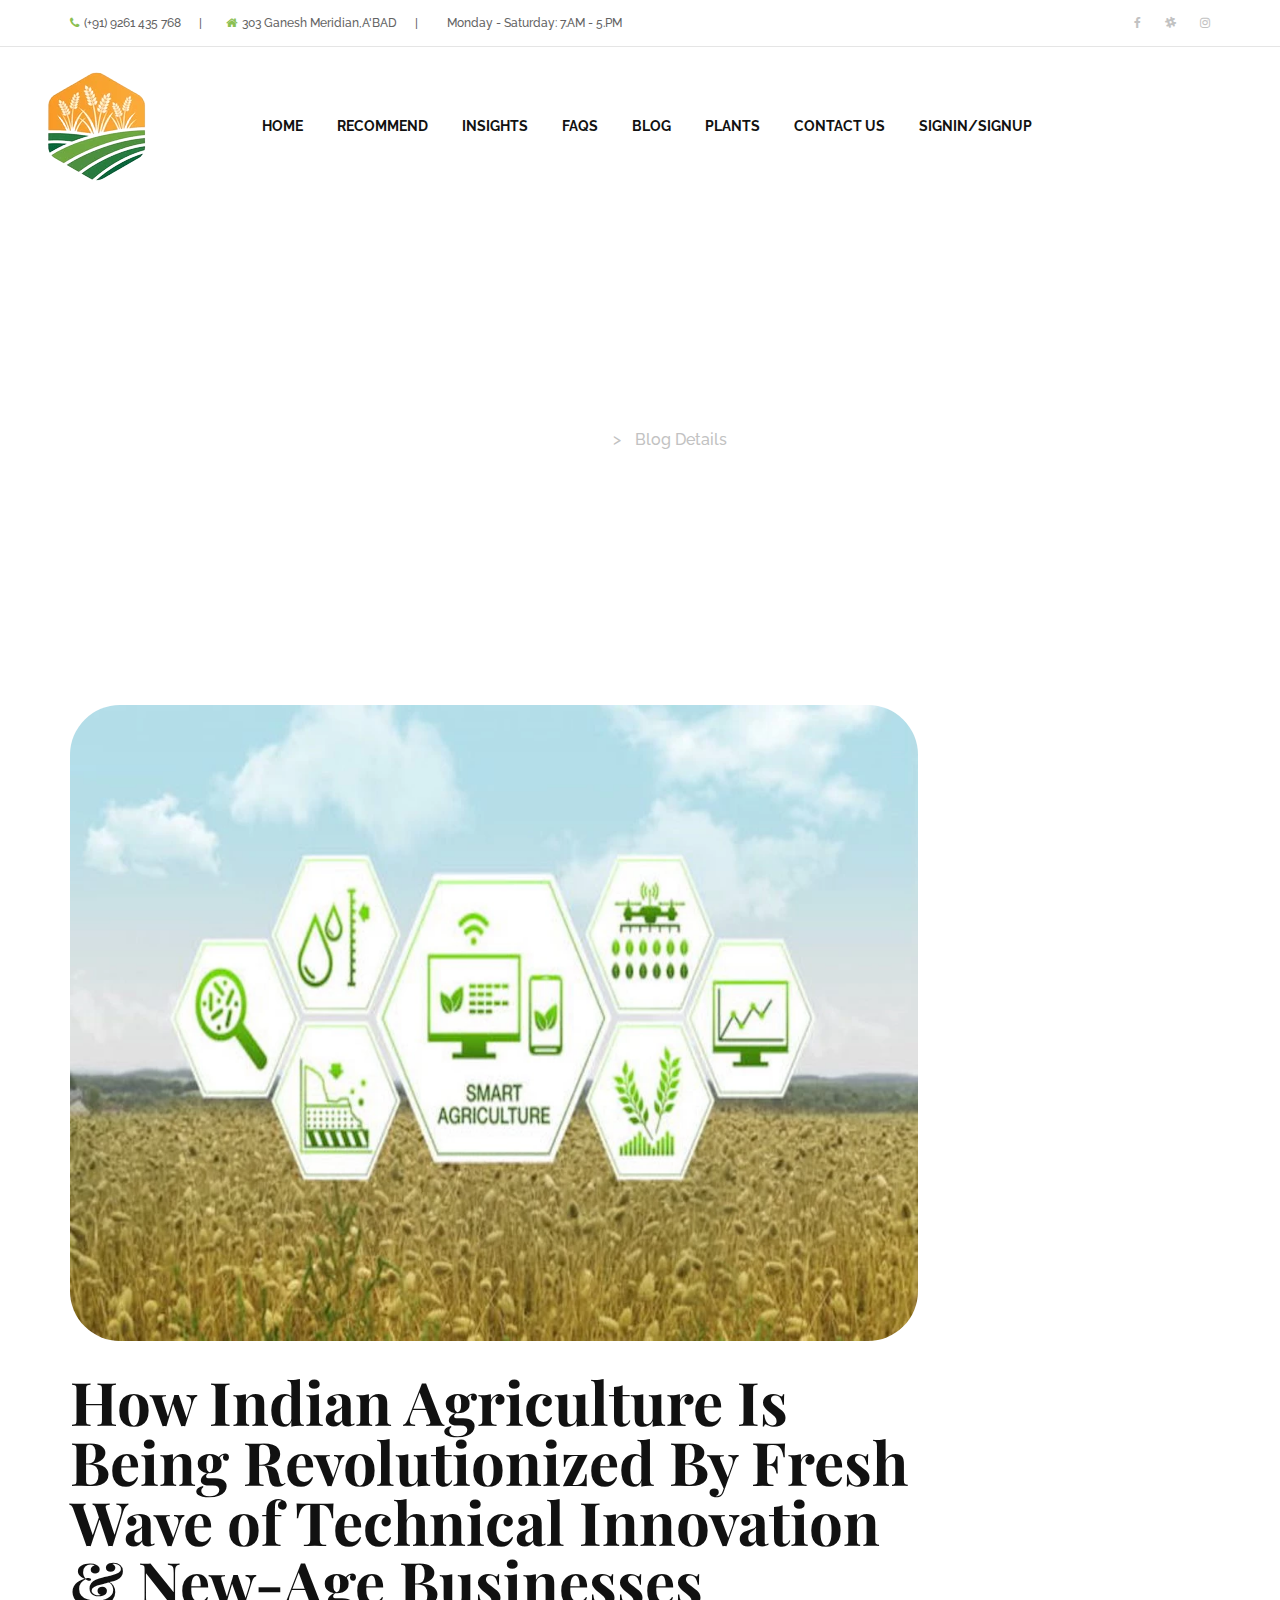
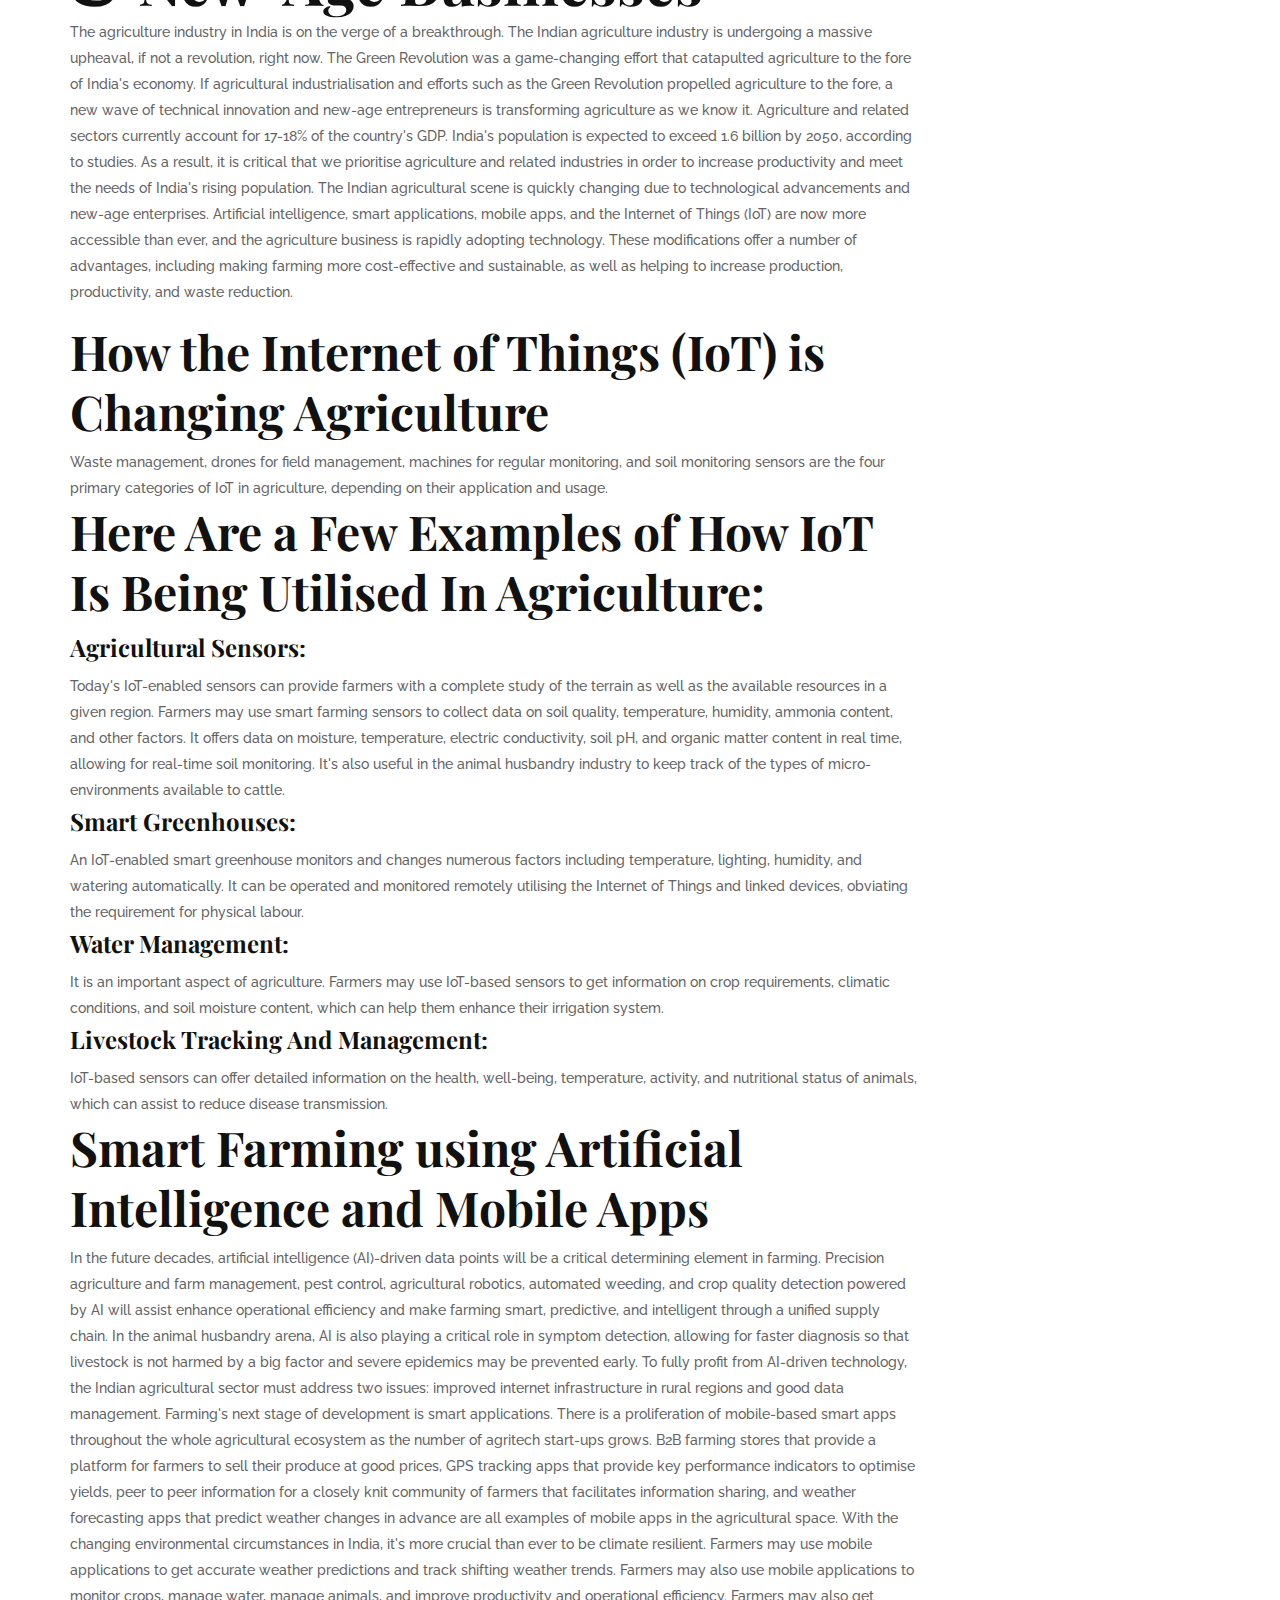
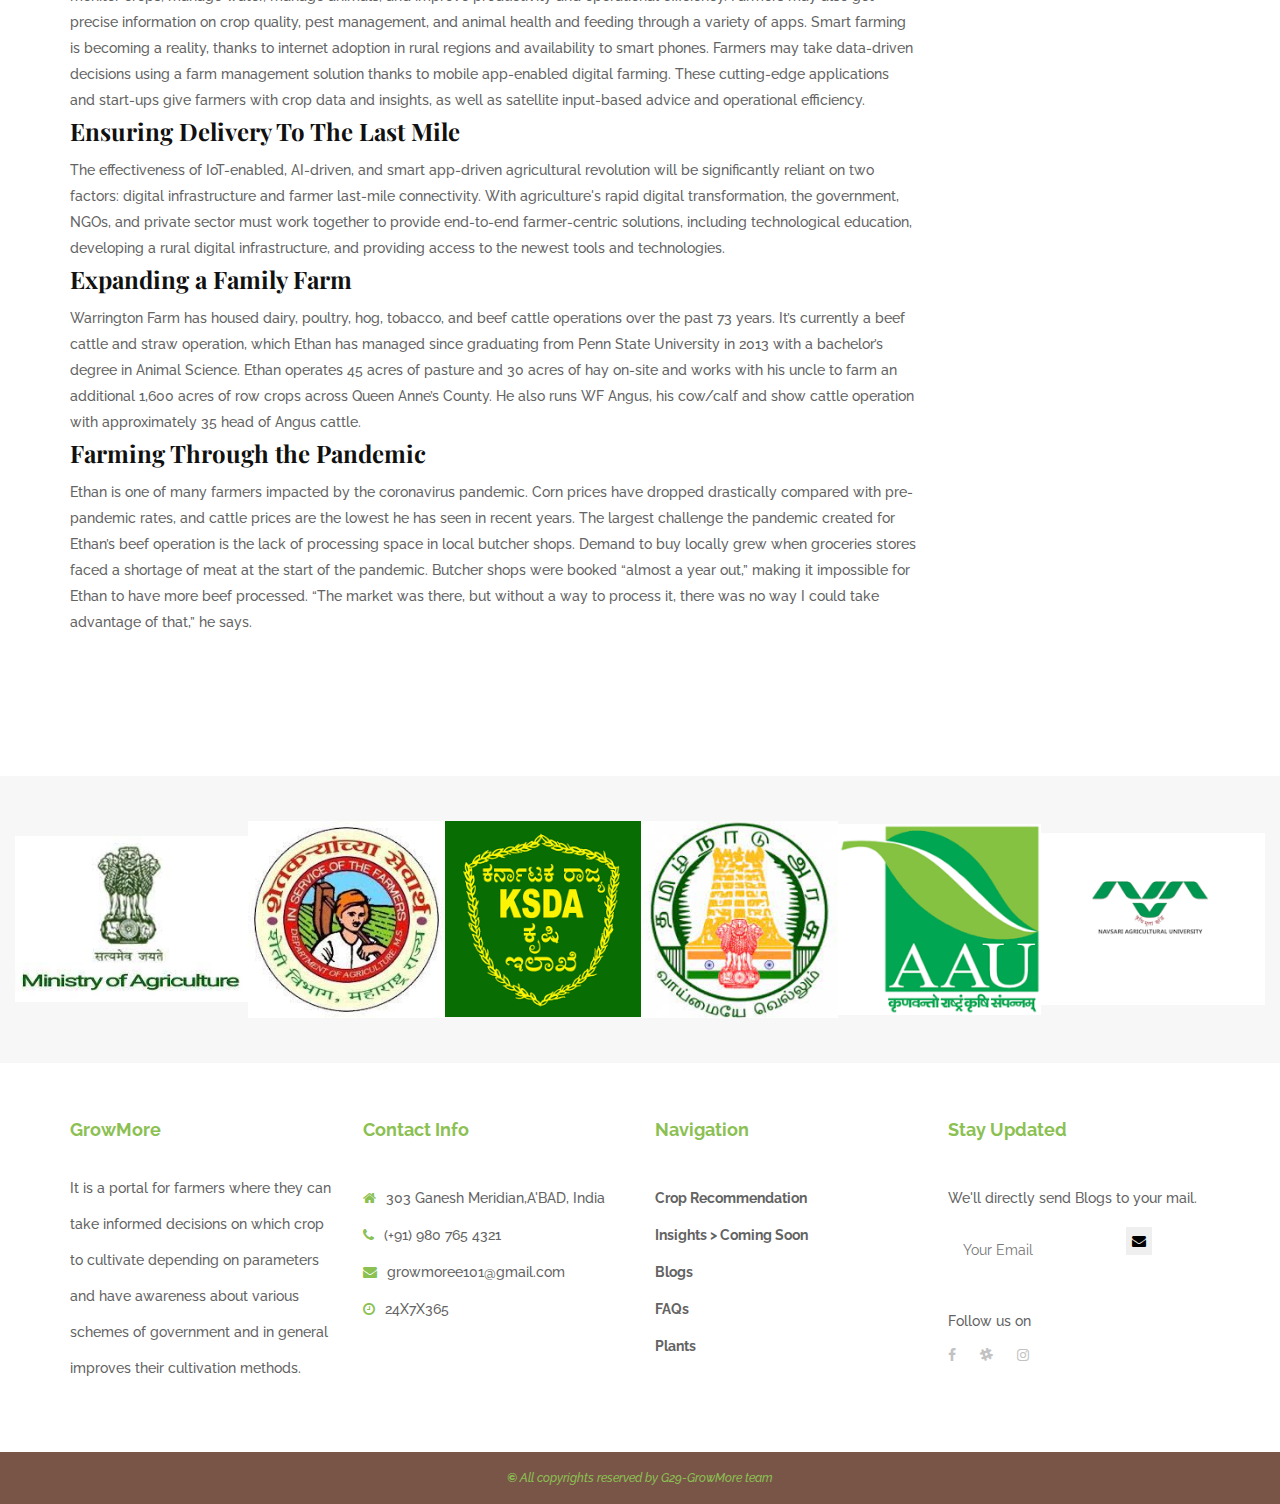
==== commit e7175eb6: "v3.3" ====
--- a/1blog-details.html
+++ b/1blog-details.html
@@ -1,367 +1,357 @@
-<!doctype html>
-<html class="no-js" lang="zxx">
-
-<head>
-	<meta charset="utf-8">
-	<meta http-equiv="x-ua-compatible" content="ie=edge">
-	<title>GrowMore - Blog Details</title>
-	<meta name="description" content="">
-	<meta name="viewport" content="width=device-width, initial-scale=1, shrink-to-fit=no">
-
-	<link rel="manifest" href="site.html">
-	<link rel="apple-touch-icon" href="icon.html">
-	<!-- Place favicon.ico in the root directory -->
-
-	<!-- bootstrap v4.0.0 -->
-	<link rel="stylesheet" href="assets/css/bootstrap.min.css">
-	<!-- fontawesome-icons css -->
-	<link rel="stylesheet" href="assets/css/font-awesome.min.css">
-	<!-- themify-icons css -->
-	<link rel="stylesheet" href="assets/css/themify-icons.css">
-	<!-- elegant css -->
-	<link rel="stylesheet" href="assets/css/elegant.css">
-	<!-- meanmenu css -->
-	<link rel="stylesheet" href="assets/css/meanmenu.min.css">
-	<!-- animate css -->
-	<link rel="stylesheet" href="assets/css/animate.css">
-	<!-- venobox css -->
-	<link rel="stylesheet" href="assets/css/venobox.css">
-	<!-- jquery-ui.min css -->
-	<link rel="stylesheet" href="assets/css/jquery-ui.min.css">
-	<!-- slick css -->
-	<link rel="stylesheet" href="assets/css/slick.css">
-	<!-- slick-theme css -->
-	<link rel="stylesheet" href="assets/css/slick-theme.css">
-	<!-- helper css -->
-	<link rel="stylesheet" href="assets/css/helper.css">
-	<!-- style css -->
-	<link rel="stylesheet" href="style.css">
-	<!-- responsive css -->
-	<link rel="stylesheet" href="assets/css/responsive.css">
-</head>
-
-<body>
-  <!--[if lte IE 9]>
-    <p class="browserupgrade">You are using an <strong>outdated</strong> browser. Please <a href="https://browsehappy.com/">upgrade your browser</a> to improve your experience and security.</p>
-  <![endif]-->
-
-<!--header-area start-->
-  	<header class="header-area">
-		<!--header-top-->
-	  	<div class="header-top d-none d-sm-block">
-	  		<div class="container">
-	  			<div class="row align-items-center">
-	  				<div class="col-sm-9">
-	  					<div class="contact-info">
-	  						<ul>
-	  							<li><i class="fa fa-phone"></i>(+91) 9261 435 768 <span>|</span></li>
-	  							<li><i class="fa fa-home"></i>303 Ganesh Meridian,A'BAD  <span>|</span></li>
-	  							<li><i class="fa fa-time"></i>Monday - Saturday: 7.AM - 5.PM</li>
-	  						</ul>
-	  					</div>
-	  				</div>
-	  				<div class="col-sm-3">
-						<div class="social-icons pull-right">
-							<a href="#"><i class="fa fa-facebook"></i></a>
-							<a href="#"><i class="fa fa-twitter"></i></a>
-							<a href="#"><i class="fa fa-instagram"></i></a>
-						</div>
-					</div>
-					</div>
-	  			</div>
-	  		</div>
-	  	</div>
-		<!--header-bottom-->
-		<div id="sticker" class="header-bottom">
-			<div class="container">
-				<div class="row align-items-center">
-					<div class="col-sm-2">
-						<div class="logo">
-							<a href="index.html"><img src="assets/images/logowbg.png" alt="logo"></a>
-						</div>
-					</div>
-					<div class="col-sm-8">
-						<div class="mainmenu text-center">
-							<nav>
-								<ul>
-									<li><a href="index.html">Home</a></li>
-									<li><a href="#">Insights</a>
-										<ul class="submenu">
-											<li><a href="about.html">About Us</a></li>
-											<li><a href="coming-soon.html">Coming Soon</a></li> 
-										</ul>
-									</li>
-									<li><a href="faq.html">FAQs</a></li>
-									<li><a href="blog.html">Blog</a>
-										<!--ul class="submenu">
-											<li><a href="blog.html">All Blogs</a></li>
-											<li><a href="blog-details.html">Blog Details</a></li>
-										</ul-->
-									</li>
-									<li><a href="#">News</a></li>
-									<li><a href="contact.html">Contact Us</a></li>
-									<li><a href="login.html">LOGIN/SIGNUP</a></li>									
-								</ul>
-							</nav>
-						</div>
-					</div>
-
-				</div>
-			</div>
-		</div>
-  	</header>
-  	<!--header-area end-->
-	
-	<!--page-banner-area start-->
-	<div class="page-banner-area bg-8">
-		<div class="container">
-			<div class="row align-items-center height-400">
-				<div class="col-lg-12">
-					<div class="page-banner-text text-center text-white">
-						<h2>Blog Details</h2>
-						<ul class="site-breadcrumb">
-							<li><a href="#">Home</a> <span>></span></li>
-							<li>Blog Details</li>
-						</ul>
-					</div>
-				</div>
-			</div>
-		</div>
-	</div>
-	<!--banner-area end-->
-	
-	<!--blog-area start-->
-	<div class="blog-area mt-100 sm-mt-80">
-		<div class="container">
-			<div class="row">
-				<div class="col-lg-9 col-md-9 col-sm-12">
-					<div class="blog-details">
-						<div class="blog-thumb mb-30">
-							<img src="assets/images/blog/16.jpg" alt="" />
-						</div>
-						<div class="blog-details-title">
-							<h1>How Indian Agriculture Is Being Revolutionized By Fresh Wave of Technical Innovation & New-Age Businesses</h1>
-						</div>
-						<div class="blog-details-text">
-							<p>The agriculture industry in India is on the verge of a breakthrough. The Indian agriculture industry is undergoing a massive upheaval, if not a revolution, right now. The Green Revolution was a game-changing effort that catapulted agriculture to the fore of India's economy. If agricultural industrialisation and efforts such as the Green Revolution propelled agriculture to the fore, a new wave of technical innovation and new-age entrepreneurs is transforming agriculture as we know it. 
-
-							Agriculture and related sectors currently account for 17-18% of the country's GDP. India's population is expected to exceed 1.6 billion by 2050, according to studies. As a result, it is critical that we prioritise agriculture and related industries in order to increase productivity and meet the needs of India's rising population. 
-
-							The Indian agricultural scene is quickly changing due to technological advancements and new-age enterprises. Artificial intelligence, smart applications, mobile apps, and the Internet of Things (IoT) are now more accessible than ever, and the agriculture business is rapidly adopting technology. These modifications offer a number of advantages, including making farming more cost-effective and sustainable, as well as helping to increase production, productivity, and waste reduction. 
-
-							<h2>How the Internet of Things (IoT) is Changing Agriculture </h2>
-							Waste management, drones for field management, machines for regular monitoring, and soil monitoring sensors are the four primary categories of IoT in agriculture, depending on their application and usage. 
-
-							<h2>Here Are a Few Examples of How IoT Is Being Utilised In Agriculture: </h2>
-							<h3>Agricultural Sensors:</h3> Today's IoT-enabled sensors can provide farmers with a complete study of the terrain as well as the available resources in a given region. Farmers may use smart farming sensors to collect data on soil quality, temperature, humidity, ammonia content, and other factors. It offers data on moisture, temperature, electric conductivity, soil pH, and organic matter content in real time, allowing for real-time soil monitoring. It's also useful in the animal husbandry industry to keep track of the types of micro-environments available to cattle. 
-
-							<h3>Smart Greenhouses:</h3> An IoT-enabled smart greenhouse monitors and changes numerous factors including temperature, lighting, humidity, and watering automatically. It can be operated and monitored remotely utilising the Internet of Things and linked devices, obviating the requirement for physical labour. 
-
-							<h3>Water Management:</h3> It is an important aspect of agriculture. Farmers may use IoT-based sensors to get information on crop requirements, climatic conditions, and soil moisture content, which can help them enhance their irrigation system. 
-
-							<h3>Livestock Tracking And Management:</h3> IoT-based sensors can offer detailed information on the health, well-being, temperature, activity, and nutritional status of animals, which can assist to reduce disease transmission. 
-
-							<h2>Smart Farming using Artificial Intelligence and Mobile Apps </h2>
-							In the future decades, artificial intelligence (AI)-driven data points will be a critical determining element in farming. Precision agriculture and farm management, pest control, agricultural robotics, automated weeding, and crop quality detection powered by AI will assist enhance operational efficiency and make farming smart, predictive, and intelligent through a unified supply chain. In the animal husbandry arena, AI is also playing a critical role in symptom detection, allowing for faster diagnosis so that livestock is not harmed by a big factor and severe epidemics may be prevented early. To fully profit from AI-driven technology, the Indian agricultural sector must address two issues: improved internet infrastructure in rural regions and good data management. 
-
-							Farming's next stage of development is smart applications. There is a proliferation of mobile-based smart apps throughout the whole agricultural ecosystem as the number of agritech start-ups grows. B2B farming stores that provide a platform for farmers to sell their produce at good prices, GPS tracking apps that provide key performance indicators to optimise yields, peer to peer information for a closely knit community of farmers that facilitates information sharing, and weather forecasting apps that predict weather changes in advance are all examples of mobile apps in the agricultural space. 
-
-							With the changing environmental circumstances in India, it's more crucial than ever to be climate resilient. Farmers may use mobile applications to get accurate weather predictions and track shifting weather trends. Farmers may also use mobile applications to monitor crops, manage water, manage animals, and improve productivity and operational efficiency.
-
-							Farmers may also get precise information on crop quality, pest management, and animal health and feeding through a variety of apps. 
-
-							Smart farming is becoming a reality, thanks to internet adoption in rural regions and availability to smart phones. Farmers may take data-driven decisions using a farm management solution thanks to mobile app-enabled digital farming. These cutting-edge applications and start-ups give farmers with crop data and insights, as well as satellite input-based advice and operational efficiency. 
-
-							<h3>Ensuring Delivery To The Last Mile </h3>
-
-							The effectiveness of IoT-enabled, AI-driven, and smart app-driven agricultural revolution will be significantly reliant on two factors: digital infrastructure and farmer last-mile connectivity. With agriculture's rapid digital transformation, the government, NGOs, and private sector must work together to provide end-to-end farmer-centric solutions, including technological education, developing a rural digital infrastructure, and providing access to the newest tools and technologies. 
-
-
-							<h3>Expanding a Family Farm</h3>
-
-							Warrington Farm has housed dairy, poultry, hog, tobacco, and beef cattle operations over the past 73 years. It’s currently a beef cattle and straw operation, which Ethan has managed since graduating from Penn State University in 2013 with a bachelor’s degree in Animal Science. Ethan operates 45 acres of pasture and 30 acres of hay on-site and works with his uncle to farm an additional 1,600 acres of row crops across Queen Anne’s County. He also runs WF Angus, his cow/calf and show cattle operation with approximately 35 head of Angus cattle.
-
-							<h3>Farming Through the Pandemic</h3>
-
-							Ethan is one of many farmers impacted by the coronavirus pandemic. Corn prices have dropped drastically compared with pre-pandemic rates, and cattle prices are the lowest he has seen in recent years.
-
-							The largest challenge the pandemic created for Ethan’s beef operation is the lack of processing space in local butcher shops. Demand to buy locally grew when groceries stores faced a shortage of meat at the start of the pandemic. Butcher shops were booked “almost a year out,” making it impossible for Ethan to have more beef processed. “The market was there, but without a way to process it, there was no way I could take advantage of that,” he says.</p>
-						</div>
-					</div>
-				</div>
-			</div>
-		</div>
-	</div>
-	<!--blog-area end-->
-	
-	<!--brands-area start-->
-	<div class="brand-area mt-110">
-		<div class="container-fluid">
-			<div class="row">
-				<div class="col-sm-12">
-					<div class="brand-items">
-						<div class="brand-item">
-							<a href="#">
-								<img class="brand-static" src="assets/images/brands/1.jpg" alt="" />
-								<img class="brand-dynamic" src="assets/images/brands/1-hover.png" alt="" />
-							</a>
-						</div>
-						<div class="brand-item">
-							<a href="#">
-								<img class="brand-static" src="assets/images/brands/2.png" alt="" />
-								<img class="brand-dynamic" src="assets/images/brands/2-hover.png" alt="" />
-							</a>
-						</div>
-						<div class="brand-item">
-							<a href="#">
-								<img class="brand-static" src="assets/images/brands/3.png" alt="" />
-								<img class="brand-dynamic" src="assets/images/brands/3-hover.png" alt="" />
-							</a>
-						</div>
-						<div class="brand-item">
-							<a href="#">
-								<img class="brand-static" src="assets/images/brands/4.jpg" alt="" />
-								<img class="brand-dynamic" src="assets/images/brands/4-hover.png" alt="" />
-							</a>
-						</div>
-						<div class="brand-item">
-							<a href="#">
-								<img class="brand-static" src="assets/images/brands/5.png" alt="" />
-								<img class="brand-dynamic" src="assets/images/brands/5-hover.png" alt="" />
-							</a>
-						</div>
-						<div class="brand-item">
-							<a href="#">
-								<img class="brand-static" src="assets/images/brands/6.png" alt="" />
-								<img class="brand-dynamic" src="assets/images/brands/6-hover.png" alt="" />
-							</a>
-						</div>
-						<!--<div class="brand-item">
-							<a href="#">
-								<img class="brand-static" src="assets/images/brands/7.png" alt="" />
-								<img class="brand-dynamic" src="assets/images/brands/7-hover.png" alt="" />
-							</a>
-						</div>
-						<div class="brand-item">
-							<a href="#">
-								<img class="brand-static" src="assets/images/brands/8.png" alt="" />
-								<img class="brand-dynamic" src="assets/images/brands/8-hover.png" alt="" />
-							</a>
-						</div>-->
-					</div>
-				</div>
-			</div>
-		</div>
-	</div>
-	<!--brands-area end-->
-	
-	<!--footer-area start-->
-	<footer class="footer-area">
-		<!--footer-top-->
-		<div class="footer-widgets">
-			<div class="container">
-				<div class="row">
-					<div class="col-lg-3 col-sm-6">
-						<div class="footer-widget style-2">
-							<h4>GrowMore</h4>
-							<div class="about-widget">
-								<p>It is a portal for farmers where they can take informed decisions on which crop to cultivate depending on parameters and have awareness about various schemes of government and in general improves their cultivation methods.</p>
-							</div>
-						</div>
-					</div>
-					<div class="col-lg-3 col-sm-6">
-						<div class="footer-widget style-2">
-							<h4>Contact Info</h4>
-							<div class="contact-info style-3">
-								<ul>
-									<li><i class="fa fa-home"></i>303 Ganesh Meridian,A'BAD, India</li>
-									<li><i class="fa fa-phone"></i>(+91) 980 765 4321</li>
-									<li><i class="fa fa-envelope"></i>growmoree101@gmail.com</li>
-									<li><i class="fa fa-clock-o"></i>24X7X365</li>
-								</ul>
-							</div>
-						</div>
-					</div>
-					<div class="col-lg-3 col-sm-6">
-						<div class="footer-widget style-2">
-							<h4>Navigation</h4>
-							<div class="fooer-menu">
-								<ul class="mr-40">
-									<li><a href="#">Insights</a></li>
-									<li><a href="#">Blog</a></li>
-									<li><a href="#">FAQs</a></li>
-									<li><a href="#">Blog</a></li>
-									<li><a href="#">Plants</a></li>
-								</ul>
-								<ul>
-									<li><a href="#">Privacy Policy</a></li>
-									<li><a href="#">Term And Conditions</a></li>
-									<li><a href="#">Contact Us</a></li>
-								</ul>
-							</div>
-						</div>
-					</div>
-					<div class="col-lg-3 col-sm-6">
-						<div class="footer-widget style-2">
-							<h4>Stay Updated</h4>
-							<p>We'll directly send Blogs to your mail.</p>
-							<div class="subscribe-form style-3 fix">
-								<input type="email" placeholder="Your Email" />
-								<button><i class="fa fa-envelope"></i></button>
-							</div>
-							<div class="social-icons style-3 mt-35">
-								<p>Follow us on</p>
-								<a href="#"><i class="fa fa-facebook"></i></a>
-								<a href="#"><i class="fa fa-twitter"></i></a>
-								<a href="#"><i class="fa fa-instagram"></i></a>
-							</div>
-						</div>
-					</div>
-				</div>
-			</div>
-		</div>
-		<!--footer copyright-->
-		<div class="footer-copyright">
-			<div class="container">
-				<div class="row">
-					<div class="col-sm-12">
-						<p><a href="templatespint.net">All copyrights reserved by G29-GrowMore team</a></p>
-					</div>
-				</div>
-			</div>
-		</div>
-	</footer>
-	<!--footer-area end-->
-  
-	<!-- modernizr js -->
-	<script src="assets/js/vendor/modernizr-3.6.0.min.js"></script>
-	<!-- jquery-1.12.0 version -->
-	<script src="assets/js/vendor/jquery-1.12.0.min.js"></script>
-	<!-- bootstra.min js -->
-	<script src="assets/js/bootstrap.min.js"></script>
-	<!-- meanmenu js -->
-	<script src="assets/js/jquery.meanmenu.min.js"></script>
-	<!-- easing js -->
-	<script src="assets/js/jquery.easing.min.js"></script>
-	<!---venobox-js-->
-	<script src="assets/js/venobox.min.js"></script>
-	<!---slick-js-->
-	<script src="assets/js/slick.min.js"></script>
-	<!---waypoints-js-->
-	<script src="assets/js/waypoints.js"></script>
-	<!---counterup-js-->
-	<script src="assets/js/jquery.counterup.min.js"></script>
-	<!---isotop-js-->
-	<script src="assets/js/isotope.pkgd.min.js"></script>
-	<!-- jquery-ui js -->
-	<script src="assets/js/jquery-ui.min.js"></script>
-	<!-- jquery.countdown js -->
-	<script src="assets/js/jquery.countdown.min.js"></script>
-	<!-- plugins js -->
-	<script src="assets/js/plugins.js"></script>
-	<!-- main js -->
-	<script src="assets/js/main.js"></script>
-  
-</body>
-
-</html>
+<!doctype html>
+<html class="no-js" lang="zxx">
+
+<head>
+	<meta charset="utf-8">
+	<meta http-equiv="x-ua-compatible" content="ie=edge">
+	<title>GrowMore - Blog Details</title>
+	<meta name="description" content="">
+	<meta name="viewport" content="width=device-width, initial-scale=1, shrink-to-fit=no">
+	
+	<link rel="manifest" href="site.html">
+	<link rel="apple-touch-icon" href="icon.html">
+	<!-- Place favicon.ico in the root directory -->
+
+
+		<!-- bootstrap v4.0.0 -->
+		<link rel="stylesheet" href="assets/css/bootstrap.min.css">
+		<!-- fontawesome-icons css -->
+		<link rel="stylesheet" href="assets/css/font-awesome.min.css">
+		<!-- themify-icons css -->
+		<link rel="stylesheet" href="assets/css/themify-icons.css">
+		<!-- elegant css -->
+		<link rel="stylesheet" href="assets/css/elegant.css">
+		<!-- meanmenu css -->
+		<link rel="stylesheet" href="assets/css/meanmenu.min.css">
+		<!-- animate css -->
+		<link rel="stylesheet" href="assets/css/animate.css">
+		<!-- venobox css -->
+		<link rel="stylesheet" href="assets/css/venobox.css">
+		<!-- jquery-ui.min css -->
+		<link rel="stylesheet" href="assets/css/jquery-ui.min.css">
+		<!-- slick css -->
+		<link rel="stylesheet" href="assets/css/slick.css">
+		<!-- slick-theme css -->
+		<link rel="stylesheet" href="assets/css/slick-theme.css">
+		<!-- helper css -->
+		<link rel="stylesheet" href="assets/css/helper.css">
+		<!-- style css -->
+		<link rel="stylesheet" href="style.css">
+		<!-- responsive css -->
+		<link rel="stylesheet" href="assets/css/responsive.css">
+
+		<script>
+			window.watsonAssistantChatOptions = {
+				integrationID: "7cee22ef-ef06-4aab-9ca6-6202f2ab1d62", // The ID of this integration.
+				region: "eu-gb", // The region your integration is hosted in.
+				serviceInstanceID: "a872e461-2820-42ca-9ae9-904e227f7a30", // The ID of your service instance.
+				onLoad: function(instance) { 
+					instance.updateCSSVariables({
+					'BASE-font-family': '"Roboto Slab", cursive,"Bellota", serif',
+					   '$active-primary': '#795548',
+					'$focus': '#00FF99',
+					'$hover-primary': '#795548',
+					'$interactive-01': '#8bc052'
+					  });
+					instance.render(); }
+			  };
+			setTimeout(function(){
+			  const t=document.createElement('script');
+			  t.src="https://web-chat.global.assistant.watson.appdomain.cloud/versions/" + (window.watsonAssistantChatOptions.clientVersion || 'latest') + "/WatsonAssistantChatEntry.js"
+			  document.head.appendChild(t);
+			});
+		  </script>
+
+</head>
+
+<body>
+  <!--[if lte IE 9]>
+    <p class="browserupgrade">You are using an <strong>outdated</strong> browser. Please <a href="https://browsehappy.com/">upgrade your browser</a> to improve your experience and security.</p>
+  <![endif]-->
+
+<!--header-area start-->
+  	<header class="header-area">
+		<!--header-top-->
+	  	<div class="header-top d-none d-sm-block">
+	  		<div class="container">
+	  			<div class="row align-items-center">
+	  				<div class="col-sm-9">
+	  					<div class="contact-info">
+	  						<ul>
+	  							<li><i class="fa fa-phone"></i>(+91) 9261 435 768 <span>|</span></li>
+	  							<li><i class="fa fa-home"></i>303 Ganesh Meridian,A'BAD  <span>|</span></li>
+	  							<li><i class="fa fa-time"></i>Monday - Saturday: 7.AM - 5.PM</li>
+	  						</ul>
+	  					</div>
+	  				</div>
+	  				<div class="col-sm-3">
+						<div class="social-icons pull-right">
+							<a href="https://www.facebook.com/growmoree101"><i class="fa fa-facebook"></i></a>
+							<a href="https://app.slack.com/client/T02VBAH9UQ7/D0305AECSES"><i class="fa fa-slack"></i></a>
+							<a href="https://www.instagram.com/growmoree101/"><i class="fa fa-instagram"></i></a>
+						</div>
+					</div>
+					</div>
+	  			</div>
+	  		</div>
+	  	</div>
+		<!--header-bottom-->
+		<div id="sticker" class="header-bottom">
+			<div class="container-fluid">
+				<div class="row align-items-center">
+					<div class="col-sm-2">
+						<div class="logo">
+							<a href="index.html"><img src="assets/images/logowbg.png" alt="logo"></a>
+						</div>
+					</div>
+					<div class="col-sm-8">
+						<div class="mainmenu text-center">
+							<nav>
+								<ul>
+									<li><a href="index.html">Home</a></li>
+									<li><a href="crop-rec.html">RECOMMEND</a></li>
+									<li><a href="#">Insights</a>
+										<ul class="submenu">
+											<li><a href="about.html">About Us</a></li>
+											<li><a href="coming-soon.html">Coming Soon</a></li> 
+										</ul>
+									</li>
+									<li><a href="faq.html">FAQs</a></li>
+									<li><a href="blog.html">Blog</a>
+									</li>
+									<li><a href="plants.html">Plants</a></li>
+									<li><a href="contact.html">Contact Us</a></li>
+									<li><a href="login.html">SIGNIN/SIGNUP</a></li>									
+								</ul>
+							</nav>
+						</div>
+					</div>
+				</div>
+			</div>
+		</div>
+  	</header>
+  	<!--header-area end-->
+	
+	<!--page-banner-area start-->
+	<div class="page-banner-area bg-8"  style ="background-image:url(images/banners/page-banner-7.jpg);">
+		<div class="container">
+			<div class="row align-items-center height-400">
+				<div class="col-lg-12">
+					<div class="page-banner-text text-center text-white">
+						<h2>Blog Details</h2>
+						<ul class="site-breadcrumb">
+							<li><a href="/">Home</a> <span>></span></li>
+							<li>Blog Details</li>
+						</ul>
+					</div>
+				</div>
+			</div>
+		</div>
+	</div>
+	<!--banner-area end-->
+	
+	<!--blog-area start-->
+	<div class="blog-area mt-100 sm-mt-80">
+		<div class="container">
+			<div class="row">
+				<div class="col-lg-9 col-md-9 col-sm-12">
+					<div class="blog-details">
+						<div class="blog-thumb mb-30">
+							<img src="assets/images/blog/16.jpg" alt="Smart Agriculture" />
+						</div>
+						<div class="blog-details-title">
+							<h1>How Indian Agriculture Is Being Revolutionized By Fresh Wave of Technical Innovation & New-Age Businesses</h1>
+						</div>
+						<div class="blog-details-text">
+							<p>The agriculture industry in India is on the verge of a breakthrough. The Indian agriculture industry is undergoing a massive upheaval, if not a revolution, right now. The Green Revolution was a game-changing effort that catapulted agriculture to the fore of India's economy. If agricultural industrialisation and efforts such as the Green Revolution propelled agriculture to the fore, a new wave of technical innovation and new-age entrepreneurs is transforming agriculture as we know it. 
+
+							Agriculture and related sectors currently account for 17-18% of the country's GDP. India's population is expected to exceed 1.6 billion by 2050, according to studies. As a result, it is critical that we prioritise agriculture and related industries in order to increase productivity and meet the needs of India's rising population. 
+
+							The Indian agricultural scene is quickly changing due to technological advancements and new-age enterprises. Artificial intelligence, smart applications, mobile apps, and the Internet of Things (IoT) are now more accessible than ever, and the agriculture business is rapidly adopting technology. These modifications offer a number of advantages, including making farming more cost-effective and sustainable, as well as helping to increase production, productivity, and waste reduction. 
+
+							<h2>How the Internet of Things (IoT) is Changing Agriculture </h2>
+							Waste management, drones for field management, machines for regular monitoring, and soil monitoring sensors are the four primary categories of IoT in agriculture, depending on their application and usage. 
+
+							<h2>Here Are a Few Examples of How IoT Is Being Utilised In Agriculture: </h2>
+							<h3>Agricultural Sensors:</h3> Today's IoT-enabled sensors can provide farmers with a complete study of the terrain as well as the available resources in a given region. Farmers may use smart farming sensors to collect data on soil quality, temperature, humidity, ammonia content, and other factors. It offers data on moisture, temperature, electric conductivity, soil pH, and organic matter content in real time, allowing for real-time soil monitoring. It's also useful in the animal husbandry industry to keep track of the types of micro-environments available to cattle. 
+
+							<h3>Smart Greenhouses:</h3> An IoT-enabled smart greenhouse monitors and changes numerous factors including temperature, lighting, humidity, and watering automatically. It can be operated and monitored remotely utilising the Internet of Things and linked devices, obviating the requirement for physical labour. 
+
+							<h3>Water Management:</h3> It is an important aspect of agriculture. Farmers may use IoT-based sensors to get information on crop requirements, climatic conditions, and soil moisture content, which can help them enhance their irrigation system. 
+
+							<h3>Livestock Tracking And Management:</h3> IoT-based sensors can offer detailed information on the health, well-being, temperature, activity, and nutritional status of animals, which can assist to reduce disease transmission. 
+
+							<h2>Smart Farming using Artificial Intelligence and Mobile Apps </h2>
+							In the future decades, artificial intelligence (AI)-driven data points will be a critical determining element in farming. Precision agriculture and farm management, pest control, agricultural robotics, automated weeding, and crop quality detection powered by AI will assist enhance operational efficiency and make farming smart, predictive, and intelligent through a unified supply chain. In the animal husbandry arena, AI is also playing a critical role in symptom detection, allowing for faster diagnosis so that livestock is not harmed by a big factor and severe epidemics may be prevented early. To fully profit from AI-driven technology, the Indian agricultural sector must address two issues: improved internet infrastructure in rural regions and good data management. 
+
+							Farming's next stage of development is smart applications. There is a proliferation of mobile-based smart apps throughout the whole agricultural ecosystem as the number of agritech start-ups grows. B2B farming stores that provide a platform for farmers to sell their produce at good prices, GPS tracking apps that provide key performance indicators to optimise yields, peer to peer information for a closely knit community of farmers that facilitates information sharing, and weather forecasting apps that predict weather changes in advance are all examples of mobile apps in the agricultural space. 
+
+							With the changing environmental circumstances in India, it's more crucial than ever to be climate resilient. Farmers may use mobile applications to get accurate weather predictions and track shifting weather trends. Farmers may also use mobile applications to monitor crops, manage water, manage animals, and improve productivity and operational efficiency.
+
+							Farmers may also get precise information on crop quality, pest management, and animal health and feeding through a variety of apps. 
+
+							Smart farming is becoming a reality, thanks to internet adoption in rural regions and availability to smart phones. Farmers may take data-driven decisions using a farm management solution thanks to mobile app-enabled digital farming. These cutting-edge applications and start-ups give farmers with crop data and insights, as well as satellite input-based advice and operational efficiency. 
+
+							<h3>Ensuring Delivery To The Last Mile </h3>
+
+							The effectiveness of IoT-enabled, AI-driven, and smart app-driven agricultural revolution will be significantly reliant on two factors: digital infrastructure and farmer last-mile connectivity. With agriculture's rapid digital transformation, the government, NGOs, and private sector must work together to provide end-to-end farmer-centric solutions, including technological education, developing a rural digital infrastructure, and providing access to the newest tools and technologies. 
+
+
+							<h3>Expanding a Family Farm</h3>
+
+							Warrington Farm has housed dairy, poultry, hog, tobacco, and beef cattle operations over the past 73 years. It’s currently a beef cattle and straw operation, which Ethan has managed since graduating from Penn State University in 2013 with a bachelor’s degree in Animal Science. Ethan operates 45 acres of pasture and 30 acres of hay on-site and works with his uncle to farm an additional 1,600 acres of row crops across Queen Anne’s County. He also runs WF Angus, his cow/calf and show cattle operation with approximately 35 head of Angus cattle.
+
+							<h3>Farming Through the Pandemic</h3>
+
+							Ethan is one of many farmers impacted by the coronavirus pandemic. Corn prices have dropped drastically compared with pre-pandemic rates, and cattle prices are the lowest he has seen in recent years.
+
+							The largest challenge the pandemic created for Ethan’s beef operation is the lack of processing space in local butcher shops. Demand to buy locally grew when groceries stores faced a shortage of meat at the start of the pandemic. Butcher shops were booked “almost a year out,” making it impossible for Ethan to have more beef processed. “The market was there, but without a way to process it, there was no way I could take advantage of that,” he says.</p>
+						</div>
+					</div>
+				</div>
+			</div>
+		</div>
+	</div>
+	<!--blog-area end-->
+	
+	<!--brands-area start-->
+	<div class="brand-area mt-110">
+		<div class="container-fluid">
+			<div class="row">
+				<div class="col-sm-12">
+					<div class="brand-items">
+						<div class="brand-item">
+								<img class="brand-static" src="assets/images/brands/1.jpg" alt="" />
+						</div>
+						<div class="brand-item">
+								<img class="brand-static" src="assets/images/brands/2.png" alt="" />
+						</div>
+						<div class="brand-item">
+								<img class="brand-static" src="assets/images/brands/3.png" alt="" />
+						</div>
+						<div class="brand-item">
+								<img class="brand-static" src="assets/images/brands/4.jpg" alt="" />
+						</div>
+						<div class="brand-item">
+								<img class="brand-static" src="assets/images/brands/5.png" alt="" />
+						</div>
+						<div class="brand-item">
+								<img class="brand-static" src="assets/images/brands/6.png" alt="" />
+						</div>
+					</div>
+				</div>
+			</div>
+		</div>
+	</div>
+	<!--brands-area end-->
+
+	<!--footer-area start-->
+	<footer class="footer-area">
+		<!--footer-top-->
+		<div class="footer-widgets">
+			<div class="container">
+				<div class="row">
+					<div class="col-lg-3 col-sm-6">
+						<div class="footer-widget style-2">
+							<h4>GrowMore</h4>
+							<div class="about-widget">
+								<p>It is a portal for farmers where they can take informed decisions on which crop 
+									to cultivate depending on parameters and have awareness about various schemes of
+									 government and in general improves their cultivation methods.
+								</p>
+							</div>
+						</div>
+					</div>
+					<div class="col-lg-3 col-sm-6">
+						<div class="footer-widget style-2">
+							<h4>Contact Info</h4>
+							<div class="contact-info style-3">
+								<ul>
+									<li><i class="fa fa-home"></i>303 Ganesh Meridian,A'BAD, India</li>
+									<li><i class="fa fa-phone"></i>(+91) 980 765 4321</li>
+									<li><i class="fa fa-envelope"></i>growmoree101@gmail.com</li>
+									<li><i class="fa fa-clock-o"></i>24X7X365</li>
+								</ul>
+							</div>
+						</div>
+					</div>
+					<div class="col-lg-3 col-sm-6">
+						<div class="footer-widget style-2">
+							<h4>Navigation</h4>
+							<div class="fooer-menu">
+								<ul class="mr-40"><b>
+									<li><a href="crop-rec.html">Crop Recommendation</a></li>
+									<li><a href="coming-soon.html">Insights > Coming Soon</a></li>
+									<li><a href="blog.html">Blogs</a></li>
+									<li><a href="faq.html">FAQs</a></li>
+									<li><a href="plants.html">Plants</a></li></b>
+								</ul>
+							</div>
+						</div>
+					</div>
+					<div class="col-lg-3 col-sm-6">
+						<div class="footer-widget style-2">
+							<h4>Stay Updated</h4>
+							<p>We'll directly send Blogs to your mail.</p>
+							<div class="subscribe-form style-3 fix">
+								<input type="email" placeholder="Your Email" />
+								<button><i class="fa fa-envelope"></i></button>
+							</div>
+							<div class="social-icons style-3 mt-35">
+								<p>Follow us on</p>
+								<a href="https://www.facebook.com/growmoree101"><i class="fa fa-facebook"></i></a>
+								<a href="https://app.slack.com/client/T02VBAH9UQ7/D0305AECSES"><i class="fa fa-slack"></i></a>
+								<a href="https://www.instagram.com/growmoree101/"><i class="fa fa-instagram"></i></a>
+							</div>
+						</div>
+					</div>
+				</div>
+			</div>
+		</div>
+		<!--footer copyright-->
+		<div class="footer-copyright">
+			<div class="container">
+				<div class="row">
+					<div class="col-sm-12">
+						<p><a href="https://github.com/Jeetshah18/GrowMore">
+							<em><b> &copy;</b> All copyrights reserved by G29-GrowMore team</em></a></p>
+					</div>
+				</div>
+			</div>
+		</div>
+	</footer>
+	<!--footer-area end-->
+  
+  
+	<!-- modernizr js -->
+	<script src="assets/js/vendor/modernizr-3.6.0.min.js"></script>
+	<!-- jquery-1.12.0 version -->
+	<script src="assets/js/vendor/jquery-1.12.0.min.js"></script>
+	<!-- bootstra.min js -->
+	<script src="assets/js/bootstrap.min.js"></script>
+	<!-- meanmenu js -->
+	<script src="assets/js/jquery.meanmenu.min.js"></script>
+	<!-- easing js -->
+	<script src="assets/js/jquery.easing.min.js"></script>
+	<!---venobox-js-->
+	<script src="assets/js/venobox.min.js"></script>
+	<!---slick-js-->
+	<script src="assets/js/slick.min.js"></script>
+	<!---waypoints-js-->
+	<script src="assets/js/waypoints.js"></script>
+	<!---counterup-js-->
+	<script src="assets/js/jquery.counterup.min.js"></script>
+	<!---isotop-js-->
+	<script src="assets/js/isotope.pkgd.min.js"></script>
+	<!-- jquery-ui js -->
+	<script src="assets/js/jquery-ui.min.js"></script>
+	<!-- jquery.countdown js -->
+	<script src="assets/js/jquery.countdown.min.js"></script>
+	<!-- plugins js -->
+	<script src="assets/js/plugins.js"></script>
+	<!-- main js -->
+	<script src="assets/js/main.js"></script>
+  
+</body>
+
+</html>
--- a/style.css
+++ b/style.css
@@ -14,8 +14,6 @@
 		3.1 Mainmenu CSS
 		3.2 Submenu CSS
 		3.3 Megamenu CSS
-		3.4 Search
-		3.5 Mini Shopping Cart
 	4.  Banner Area CSS
 		4.2  Banner Text 2
 	5.  Page Banner
@@ -119,6 +117,8 @@
 .section-title.style-2 h2 {
 	font-family: 'Delius Swash Caps', cursive;
 	font-weight:normal;
+	background-color: #8bc052;
+	border-radius: 15px;
 }
 .section-title.style-2 p {
 	font-size:14px;
@@ -515,217 +515,10 @@
 	margin-right:15px;
 }
 /*----------------------------------------*/
-/*  3.4 Search
-/*----------------------------------------*/
-.search-and-cart {
-    display: flex;
-    -webkit-box-pack: end;
-    -ms-flex-pack: end;
-    justify-content: flex-end;
-    align-items: center;
-}
-.search-box {}
-.search-box button {
-	background-color:transparent;
-	border:0;
-}
-.search-box button i {
-	font-size:16px;
-	color:#111111;
-	margin-right:30px;
-}
-.transparent-header .searching-icon {
-	color:#fff;
-}
-.transparent-header .header-bottom.stick .searching-icon, .transparent-header .search-box.active .searching-icon {
-	color:#111111;
-}
-.search {
-  display: inline-block;
-  margin-right: 20px;
-  position: relative;
-}
-.search-form {
-  position: relative;
-}
-.search-place {
-  opacity: 0;
-  position: absolute;
-  right: 0;
-  top: 0;
-  transform: scaleX(0);
-  transform-origin: right center 0;
-  transition: all 0.6s ease 0s;
-  visibility: hidden;
-  z-index:999;
-}
-.search-place input {
-    background-color: #f7f7f7;
-    border: 0;
-    width: 100%;
-    height: 50px;
-    padding: 0 25px;
-    font-family: 'Playfair Display', serif;
-    color: #c2c2c2;
-    font-size: 16px;
-    width: 300px;
-}
-.searching-icon {
-  background: rgba(0, 0, 0, 0) none repeat scroll 0 0;
-  border-radius: 0 5px 5px 0;
-  cursor: pointer;
-  display: inline-block;
-  height: 50px;
-  line-height: 50px;
-  text-align: center;
-  transition: all 0.4s ease 0s;
-  width: 50px;
-  position:relative;
-  z-index:9999;
-  color:#111111;
-}
-.search.active .search-place {
-  opacity: 1;
-  transform: scaleX(1);
-  visibility: visible;
-}
-.search-place > input:focus{}
-/*----------------------------------------*/
-/*  3.5 Mini Shopping Cart
-/*----------------------------------------*/
-.cart-link {
-	position:relative;
-	padding:25px 0;
-}
-.cart-link a {
-	position:relative;
-	color:#111111;
-}
-.container-fluid .cart-link {
-	margin-right:10px;
-}
-.transparent-header .cart-link a {
-	color:#ffffff;
-}
-.transparent-header .header-bottom.stick .cart-link a {
-	color:#111111;
-}
-.cart-link a i {
-	font-size:16px;
-}
-.cart-link a span {
-    background-color: #8bc052;
-    width: 15px;
-    height: 15px;
-    border-radius: 100%;
-    font-size: 12px;
-    font-weight: 700;
-    display: block;
-    line-height: normal;
-    text-align: center;
-    position: absolute;
-    top: 7px;
-    right: -10px;
-}
-.cart-dropdown {
-    background-color: #fff;
-    border: 1px solid #ebebeb;
-    box-shadow: 0px 20px 76px 0px rgba( 0, 0, 0, .10 );
-    width: 370px;
-    min-height: 200px;
-    transition: .5s;
-    transform: scaleY(0);
-    transform-origin: top;
-    position: absolute;
-    top: 100%;
-    right: -12px;
-    z-index: 9999;
-    padding: 30px 30px 0 30px !important;
-	text-align:left;
-}
-.cart-link:hover .cart-dropdown {
-	transform:scaleY(1);
-}
-.cart-dropdown li {
-	margin-bottom:30px;
-	display:table;
-	width:100%;
-}
-.cart-dropdown li:last-child {
-	border-top:1px solid #e5e5e5;
-}
-.cart-dropdown li div {
-	display:table-cell;
-	vertical-align:top;
-}
-.mini-cart-thumb {
-	width:70px;
-}
-.mini-cart-heading {
-	padding-left:30px;
-}
-.mini-cart-heading h5 {
-	font-size:16px;
-}
-.mini-cart-heading h5 a {
-	color:#111111;
-}
-.mini-cart-heading h5 a:hover {
-	color:#8bc052;
-}
-.mini-cart-remove {
-	padding-left:15px;
-}
-.mini-cart-remove button {
-	background-color:transparent;
-	border:0;
-	font-size:14px;
-	color:#c2c2c2;
-	cursor:pointer;
-}
-.mini-cart-remove button:hover {
-	color:#8bc052;
-}
-.cart-dropdown li img {
-	width:70px;
-	float:left;
-	margin-right:30px;
-}
-.cart-dropdown li button {
-	float:right;
-}
-.mini-cart-total h5, .mini-cart-checkout a {
-	font-family: 'Raleway', sans-serif;
-	font-size:16px;
-	font-weight:700;
-	color:#636363;
-	margin-top:18px;
-	margin-bottom:0;
-}
-.mini-cart-checkout a {
-	font-size: 16px;
-	float:right;
-}
-.mini-cart-checkout a:hover {
-	color:#8bc052;
-}
-/*----------------------------------------*/
 /*  4.  Banner Area CSS
 /*----------------------------------------*/
 .banner-area {
 	background-color:#f7f7f7;
-}
-.banner-area.bg-1 {
-	background: rgba(0, 0, 0, 0) url("assets/images/banners/1.jpg") no-repeat scroll center center / cover ;
-}
-.banner-area.bg-2 {
-	background: rgba(0, 0, 0, 0) url("assets/images/banners/2.jpg") repeat scroll center center / cover ;
-}
-.banner-area.bg-3 {
-	background: rgba(0, 0, 0, 0) url("assets/images/banners/3.jpg") repeat scroll center center / cover ;
-}
-.banner-area.bg-4 {
-	background: rgba(0, 0, 0, 0) url("assets/images/banners/6.jpg") repeat scroll center center / cover ;
 }
 .banner-text {
 	position:relative;
@@ -787,28 +580,28 @@
 /*----------------------------------------*/
 .page-banner {}
 .page-banner-area.bg-1 {
-	background: rgba(0, 0, 0, 0) url("assets/images/banners/page-banner-4.jpg") repeat scroll center center / cover ;
-}
-.page-banner-area.bg-2 {
-	background: rgba(0, 0, 0, 0) url("assets/images/banners/page-banner-1.jpg") repeat scroll center center / cover ;
+	background: rgba(0, 0, 0, 0) repeat scroll center center / cover ;
+	border-radius: 0px 0px 50px 50px;
 }
 .page-banner-area.bg-3 {
-	background: rgba(0, 0, 0, 0) url("assets/images/banners/page-banner-2.jpg") repeat scroll center center / cover ;
+	background: rgba(0, 0, 0, 0) repeat scroll center center / cover ;
+	border-radius: 0px 0px 25px 25px;
 }
 .page-banner-area.bg-4 {
-	background: rgba(0, 0, 0, 0) url("assets/images/banners/page-banner-3.jpg") repeat scroll center center / cover ;
+	background: rgba(0, 0, 0, 0) repeat scroll center center / cover ;
+	border-radius: 0px 0px 25px 25px;
 }
 .page-banner-area.bg-5 {
-	background: rgba(0, 0, 0, 0) url("assets/images/banners/page-banner-6.jpg") repeat scroll center center / cover ;
-}
-.page-banner-area.bg-6 {
-	background: rgba(0, 0, 0, 0) url("assets/images/banners/page-banner-5.jpg") repeat scroll center center / cover ;
+	background: rgba(0, 0, 0, 0) repeat scroll center center / cover ;
+	border-radius: 0px 0px 25px 25px;
 }
 .page-banner-area.bg-7 {
-	background: rgba(0, 0, 0, 0) url("assets/images/banners/page-banner-8.jpg") repeat scroll center center / cover ;
+	background: rgba(0, 0, 0, 0) repeat scroll center center / cover ;
+	border-radius: 0px 0px 25px 25px;
 }
 .page-banner-area.bg-8 {
-	background: rgba(0, 0, 0, 0) url("assets/images/banners/page-banner-7.jpg") repeat scroll center center / cover ;
+	background: rgba(0, 0, 0, 0) repeat scroll center center / cover ;
+	border-radius: 0px 0px 25px 25px;
 }
 .page-banner-text {
 	position:relative;
@@ -822,10 +615,12 @@
 /*  6.  Slider Area
 /*----------------------------------------*/
 .single-slide.bg-1 {
-	background: rgba(0, 0, 0, 0) url("assets/images/banners/4.jpg") no-repeat scroll center center / cover ;
+	background: rgba(0, 0, 0, 0) no-repeat scroll center center / cover ;
+	border-radius: 0px 0px 25px 25px;
 }
 .single-slide.bg-2 {
-	background: rgba(0, 0, 0, 0) url("assets/images/banners/5.jpg") no-repeat scroll center center / cover ;
+	background: rgba(0, 0, 0, 0) no-repeat scroll center center / cover ;
+	border-radius: 0px 0px 25px 25px;
 }
 .slider-items.arrow-none .slick-dots {
 	bottom:30px;
@@ -1168,8 +963,9 @@
 	line-height:48px;
 }
 .cta-area.bg-2 {
-	background: rgba(0, 0, 0, 0) url("assets/images/bg/cta.jpg") repeat scroll center center / cover ;
+	background: rgba(0, 0, 0, 0)  repeat scroll center center / cover ;
 	padding:93px 0 100px 0;
+	
 }
 .cta-text.style-2 p {
 	font-size:16px;
@@ -1184,34 +980,23 @@
 /*----------------------------------------*/
 /*  13.  Blog Area
 /*----------------------------------------*/
-.blog-post-area {}
+.blog-post-area {
+
+}
 .single-blog {
 	text-align:center;
+	border-radius:50px 50px 50px 50px;
 }
 .blog-thumb {
 	position:relative;
 	transition:.3s;
+
 }
 .blog-thumb img {
 	width:100%;
-}
-.blog-thumb .blog-video {
-    font-size: 30px;
-    position: absolute;
-    top: 0;
-    left: 0;
-    right: 0;
-    bottom: 0;
-    margin: auto;
-    color: #fff;
-    height: 55px;
-    width: 55px;
-    border: 2px solid #fff;
-    border-radius: 100%;
-    line-height: 54px;
-    text-align: center;
-	z-index:99;
-}
+	border-radius:50px 50px 50px 50px;
+}
+
 .blog-thumb::before {
 	background-color: rgba(0, 0, 0, 0.15);
 }
@@ -1497,17 +1282,8 @@
 .testimonial-area {
 	padding:63px 0 110px 0;
 }
-.testimonial-area.no-bg {
-	padding:0;
-}
-.testimonial-area.bg-1 {
-	background: rgba(0, 0, 0, 0) url("assets/images/bg/testimonial.jpg") repeat scroll center center / cover;
-}
-.testimonial-area.bg-2 {
-	background: rgba(0, 0, 0, 0) url("assets/images/bg/testimonial-2.jpg") repeat scroll center center / cover;
-}
 .testimonial-area.bg-3 {
-	background: rgba(0, 0, 0, 0) url("assets/images/bg/testimonial-3.jpg") repeat scroll center center / cover;
+	background: rgba(0, 0, 0, 0)  repeat scroll center center / cover;
 	padding: 85px 0 120px 0;
 }
 .testimonial-area.bg-3.overlay::before {
@@ -1759,7 +1535,6 @@
 /*  22.  CounterUp Area
 /*----------------------------------------*/
 .counterUp-area {
-	background:url("assets/images/bg/counterup.jpg");
 	background-size:contain;
 	padding: 104px 0 97px 0;
 	margin-top:58px;
@@ -1783,21 +1558,18 @@
 /*  23.  Subscribe Area
 /*----------------------------------------*/
 .subscribe-area {
-	background-image:url("assets/images/bg/subscribe.jpg");
 	background-size:cover;
 	background-repeat:no-repeat;
 	padding:73px 0 80px 0;
 }
-.subscribe-area.bg-2 {
-	background-image:url("assets/images/bg/subscribe-2.jpg");
-	background-size:cover;
-}
 .subscribe-form {
 	text-align:center;
 	font-weight:500;
+	/* padding-top: 50px; */
 }
 .subscribe-form h3 {
 	font-size:30px;
+	padding-top: 50px;
 }
 .subscribe-form p {
 	margin-bottom:55px;
@@ -1815,24 +1587,6 @@
 }
 .subscribe-form.style-2 input {
 	background-color:#f7f7f7;
-}
-.subscribe-form.style-3 {
-	position:relative;
-}
-.subscribe-form.style-3 input {
-	background-color:#f7f7f7;
-	color:#c2c2c2;
-	width:100%;
-}
-.subscribe-form.style-3 button {
-    background-color: transparent;
-    position: absolute;
-    top: 0;
-    right: 0;
-    color: #8bc052;
-    padding: 0;
-    padding: 10px;
-	cursor:pointer;
 }
 /*----------------------------------------*/
 /*  24.  Projects Gallery
@@ -1923,12 +1677,13 @@
 	border-bottom-color:#e9e9e9;
 }
 .single-faq .card-body {
-	padding:25px 0 10px 0;
+	padding:25px 0px 0px 0px;
 }
 .faq-section {
     background-color: #f7f7f7;
     border: 1px solid #ebebeb;
     padding: 40px 30px 25px 30px;
+	border-radius: 25px;
 }
 .single-faq.style-2 {
 	padding:0;
@@ -1948,8 +1703,10 @@
 	margin-right:15px;
 }
 .single-faq.style-2 .card-body {
-	padding-top:0;
-	padding-bottom:0;
+	padding:8px;
+	 
+	border-left: 6px solid #f5c136	;
+  	background-color: #d2d2d2;
 }
 /*----------------------------------------*/
 /*  26.  Brands
@@ -2445,8 +2202,11 @@
 	font-size:16px;
 	font-weight:500;
 	line-height:28px;
+	background-color:rgba( 0, 0, 0, 0.15 );
+	border-radius: 0px 50px 50px 0px;
 }
 .about-text h2 {
+	text-align: center;
 	font-size:36px;
 	font-weight:700;
 	margin-bottom:6px;
@@ -2988,7 +2748,7 @@
 /*  40. Coming Page 
 /*----------------------------------------*/
 .coming-soon-area {
-	background: rgba(0, 0, 0, 0) url("assets/images/bg/coming-soon.jpg") repeat scroll center center / cover ;
+	background: rgba(0, 0, 0, 0) repeat scroll center center / cover ;
 	padding:0 0 0 0;
 }
 .coming-soon-msg h2 {
@@ -3236,7 +2996,7 @@
 /*  46.  Footer Copyright
 /*----------------------------------------*/
 .footer-copyright {
-	background-color:#8bc052;
+	background-color:#795548;
 	text-align:center;
 	padding:20px 0;
 }
